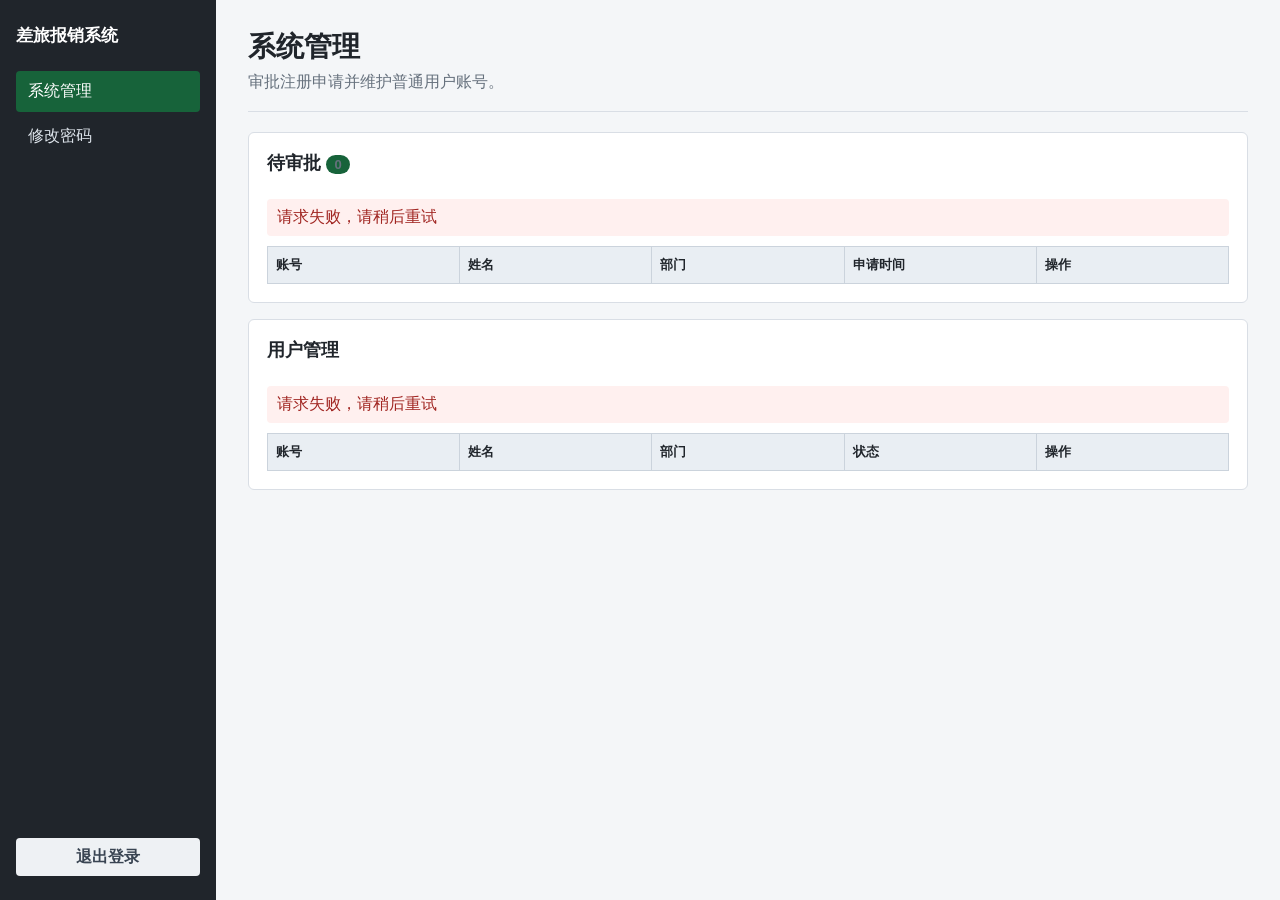
==== templates/admin.html @ 883e4252 "feat: add history recycle bin and admin pages" ====
<!doctype html>
<html lang="zh-CN">
<head>
  <meta charset="utf-8">
  <meta name="viewport" content="width=device-width, initial-scale=1">
  <title>系统管理</title>
  <link rel="stylesheet" href="/static/styles.css">
</head>
<body class="app-body" data-csrf="__CSRF_TOKEN__">
  <aside id="app-sidebar" class="app-sidebar" aria-label="主导航">
    <div class="brand">差旅报销系统</div>
    <nav><a href="/admin" aria-current="page">系统管理</a><a href="/change-password">修改密码</a></nav>
    <button id="logout" type="button" class="secondary">退出登录</button>
  </aside>
  <button id="sidebar-toggle" class="sidebar-toggle" type="button" aria-controls="app-sidebar" aria-expanded="false">菜单</button>
  <main class="page-shell admin-page">
    <header class="page-header"><h1>系统管理</h1><p>审批注册申请并维护普通用户账号。</p></header>
    <section class="form-section" aria-labelledby="pending-heading">
      <div class="section-heading"><h2 id="pending-heading">待审批 <span id="pending-badge" class="count-badge" aria-label="待审批数量">0</span></h2></div>
      <div id="pending-error" class="result error" role="alert" aria-live="assertive"></div>
      <div id="pending-empty" class="empty-state" hidden>暂无待审批申请</div>
      <div class="table-wrap"><table class="admin-table"><thead><tr><th>账号</th><th>姓名</th><th>部门</th><th>申请时间</th><th>操作</th></tr></thead><tbody id="pending-rows"></tbody></table></div>
    </section>
    <section class="form-section" aria-labelledby="users-heading">
      <div class="section-heading"><h2 id="users-heading">用户管理</h2></div>
      <div id="users-error" class="result error" role="alert" aria-live="assertive"></div>
      <div id="users-empty" class="empty-state" hidden>暂无普通用户</div>
      <div class="table-wrap"><table class="admin-table"><thead><tr><th>账号</th><th>姓名</th><th>部门</th><th>状态</th><th>操作</th></tr></thead><tbody id="users-rows"></tbody></table></div>
    </section>
    <dialog id="profile-dialog" aria-labelledby="profile-title"><form method="dialog" class="dialog-form" data-profile-form><h2 id="profile-title">编辑用户资料</h2><input type="hidden" name="user_id"><label for="profile-real-name">姓名<input id="profile-real-name" name="real_name" required></label><label for="profile-department">部门<input id="profile-department" name="department" required></label><p class="form-message" data-dialog-message aria-live="polite"></p><div class="dialog-actions"><button type="submit" value="cancel" class="secondary">取消</button><button type="submit" value="save">保存</button></div></form></dialog>
    <dialog id="temporary-password-dialog" aria-labelledby="temporary-password-title"><form method="dialog" class="dialog-form" data-password-form><h2 id="temporary-password-title">临时密码</h2><p>请将临时密码交给用户，并提醒其登录后立即修改。</p><output id="temporary-password" class="temporary-password" aria-live="polite"></output><div class="dialog-actions"><button type="button" class="secondary" data-copy-password>复制密码</button><button type="submit" value="close">关闭</button></div></form></dialog>
  </main>
  <script src="/static/common.js" defer></script><script src="/static/admin.js" defer></script>
</body>
</html>
---- static/styles.css ----
:root { color-scheme: light; font-family: -apple-system, BlinkMacSystemFont, "PingFang SC", "Microsoft YaHei", sans-serif; color: #20252b; background: #f4f6f8; }
* { box-sizing: border-box; }
body { margin: 0; min-width: 960px; }
.page-shell { max-width: 1440px; margin: 0 auto; padding: 28px 32px 48px; }
.page-header { border-bottom: 1px solid #d9dee5; margin-bottom: 20px; }
h1 { margin: 0 0 6px; font-size: 28px; letter-spacing: 0; }
.page-header p { margin: 0 0 18px; color: #66717d; }
.form-section { background: #fff; border: 1px solid #d9dee5; border-radius: 6px; padding: 18px; margin-bottom: 16px; }
h2 { font-size: 18px; margin: 0 0 14px; }
.basic-grid { display: grid; grid-template-columns: repeat(4, minmax(160px, 1fr)); gap: 14px 18px; }
label { display: flex; flex-direction: column; gap: 6px; font-size: 14px; font-weight: 600; }
label.wide { grid-column: span 2; }
input { width: 100%; min-height: 36px; border: 1px solid #bbc4ce; border-radius: 4px; background: #fff; padding: 7px 9px; font: inherit; font-weight: 400; color: inherit; }
input:focus, button:focus { outline: 3px solid rgba(31, 111, 235, .28); outline-offset: 1px; border-color: #1f6feb; }
input[type="number"] { text-align: right; font-variant-numeric: tabular-nums; }
.section-heading { display: flex; align-items: baseline; justify-content: space-between; }
.section-heading span { color: #66717d; font-size: 13px; }
.table-wrap { overflow-x: auto; }
.detail-table { width: 100%; min-width: 1080px; border-collapse: collapse; table-layout: fixed; }
.detail-table th, .detail-table td { border: 1px solid #cbd3dc; padding: 5px; }
.detail-table thead th { background: #e9eef3; font-size: 13px; white-space: nowrap; }
.detail-table tbody th { width: 42px; background: #f6f8fa; font-weight: 600; text-align: center; }
.detail-table input { min-height: 32px; padding: 5px 6px; border: 0; border-radius: 0; }
.file-label { display: inline-flex; margin-bottom: 6px; }
.upload-section input[type="file"] { max-width: 480px; padding: 5px; }
.preview-list { display: flex; flex-wrap: wrap; gap: 10px; margin-top: 12px; }
.preview-item { display: flex; align-items: center; gap: 7px; border: 1px solid #d9dee5; padding: 6px; border-radius: 4px; background: #f9fafb; font-size: 13px; }
.preview-item img { width: 58px; height: 44px; object-fit: contain; background: #eef1f4; }
button { border: 0; border-radius: 4px; min-height: 38px; padding: 8px 18px; font: inherit; font-weight: 600; cursor: pointer; background: #1769aa; color: #fff; }
button:hover { background: #12588f; }
button:disabled { opacity: .65; cursor: wait; }
button.secondary, .remove-file { background: #eef1f4; color: #394452; }
.remove-file { min-height: 28px; padding: 4px 8px; font-size: 12px; }
.actions { display: flex; justify-content: flex-end; gap: 10px; }
.result { min-height: 24px; margin: 10px 0; padding: 8px 10px; border-radius: 4px; }
.result:empty { display: none; }
.result.error { color: #a12622; background: #fff0ef; }
.result.success { color: #17633a; background: #eaf7ef; }
.result a { color: inherit; font-weight: 700; }
.history-table, .admin-table { width: 100%; border-collapse: collapse; table-layout: fixed; }
.history-table th, .history-table td, .admin-table th, .admin-table td { border: 1px solid #cbd3dc; padding: 9px 8px; text-align: left; vertical-align: middle; }
.history-table th, .admin-table th { background: #e9eef3; font-size: 13px; white-space: nowrap; }
.history-table td:first-child, .admin-table td:first-child { overflow-wrap: anywhere; }
.table-actions { display: flex; flex-wrap: wrap; align-items: center; gap: 6px; }
.table-actions a { color: #1769aa; font-weight: 600; white-space: nowrap; }
.table-actions button { min-height: 30px; padding: 5px 9px; font-size: 13px; }
.empty-state { padding: 28px 12px; text-align: center; color: #66717d; }
.count-badge { display: inline-flex; min-width: 24px; justify-content: center; padding: 2px 7px; border-radius: 10px; background: #17633a; color: #fff; font-size: 12px; vertical-align: middle; }
dialog { border: 1px solid #bbc4ce; border-radius: 6px; padding: 0; width: min(92vw, 440px); color: inherit; }
dialog::backdrop { background: rgba(32, 37, 43, .42); }
.dialog-form { display: grid; gap: 10px; padding: 22px; }
.dialog-form h2 { margin: 0 0 4px; }
.dialog-form p { margin: 0; color: #66717d; }
.dialog-value, .temporary-password { display: block; padding: 10px; background: #f4f6f8; border: 1px solid #d9dee5; overflow-wrap: anywhere; }
.dialog-actions { display: flex; justify-content: flex-end; gap: 8px; margin-top: 8px; }
.temporary-password { font-family: ui-monospace, SFMono-Regular, Menlo, monospace; color: #20252b; }
@media (max-width: 980px) { body { min-width: 0; } .page-shell { padding: 20px 14px 36px; } .basic-grid { grid-template-columns: repeat(2, minmax(140px, 1fr)); } label.wide { grid-column: span 2; } }
@media (max-width: 700px) { .history-table, .admin-table { min-width: 680px; } .history-page .form-section, .admin-page .form-section { overflow-x: auto; } }
@media print { body { min-width: 0; background: #fff; } .page-shell { max-width: none; padding: 0; } .page-header p, .upload-section, .actions, .result, .section-heading span { display: none !important; } .form-section { border: 0; padding: 0; margin: 0 0 12px; } input { border: 0; padding: 0; min-height: 0; } .detail-table { min-width: 0; } }

.auth-body { min-width: 0; min-height: 100vh; display: grid; place-items: center; padding: 24px; background: #eef1f4; }
.auth-shell { width: min(100%, 460px); }
.auth-panel { background: #fff; border: 1px solid #d9dee5; border-radius: 6px; padding: 30px; box-shadow: 0 8px 24px rgba(32, 37, 43, .08); }
.auth-header { border-bottom: 1px solid #e1e5ea; margin-bottom: 22px; padding-bottom: 16px; }
.auth-header h1 { margin: 0 0 8px; font-size: 26px; }
.auth-header p { margin: 0; color: #66717d; }
.auth-header .eyebrow { color: #17633a; font-size: 13px; font-weight: 700; margin-bottom: 8px; }
.auth-form { display: grid; gap: 8px; }
.auth-form label { margin-top: 8px; }
.auth-form input { min-height: 40px; }
.auth-form button { margin-top: 10px; background: #17633a; min-height: 40px; }
.auth-form button:hover { background: #12512f; }
.form-message { min-height: 22px; margin: 8px 0 0; font-size: 14px; }
.form-message.error { color: #a12622; }
.form-message.success { color: #17633a; }
.auth-link { margin: 18px 0 0; text-align: center; font-size: 14px; }
.auth-link a { color: #1769aa; }
.app-body { min-width: 0; padding-left: 216px; }
.app-sidebar { position: fixed; inset: 0 auto 0 0; width: 216px; background: #20252b; color: #fff; padding: 24px 16px; display: flex; flex-direction: column; gap: 24px; z-index: 10; }
.brand { font-weight: 700; font-size: 17px; }
.app-sidebar nav { display: grid; gap: 4px; }
.app-sidebar nav a { color: #dce3ea; text-decoration: none; padding: 10px 12px; border-radius: 4px; }
.app-sidebar nav a:hover, .app-sidebar nav a[aria-current="page"] { background: #17633a; color: #fff; }
.app-sidebar button { margin-top: auto; }
.sidebar-toggle { display: none; }
@media (max-width: 520px) { .auth-body { padding: 14px; } .auth-panel { padding: 22px 18px; } }
@media (max-width: 900px) { .app-body { padding-left: 0; } .app-sidebar { transform: translateX(-100%); transition: transform .18s ease; } .app-sidebar.open { transform: translateX(0); } .sidebar-toggle { display: block; position: fixed; top: 12px; left: 12px; z-index: 20; min-height: 36px; padding: 6px 12px; } .app-body .page-shell { padding-top: 64px; } }
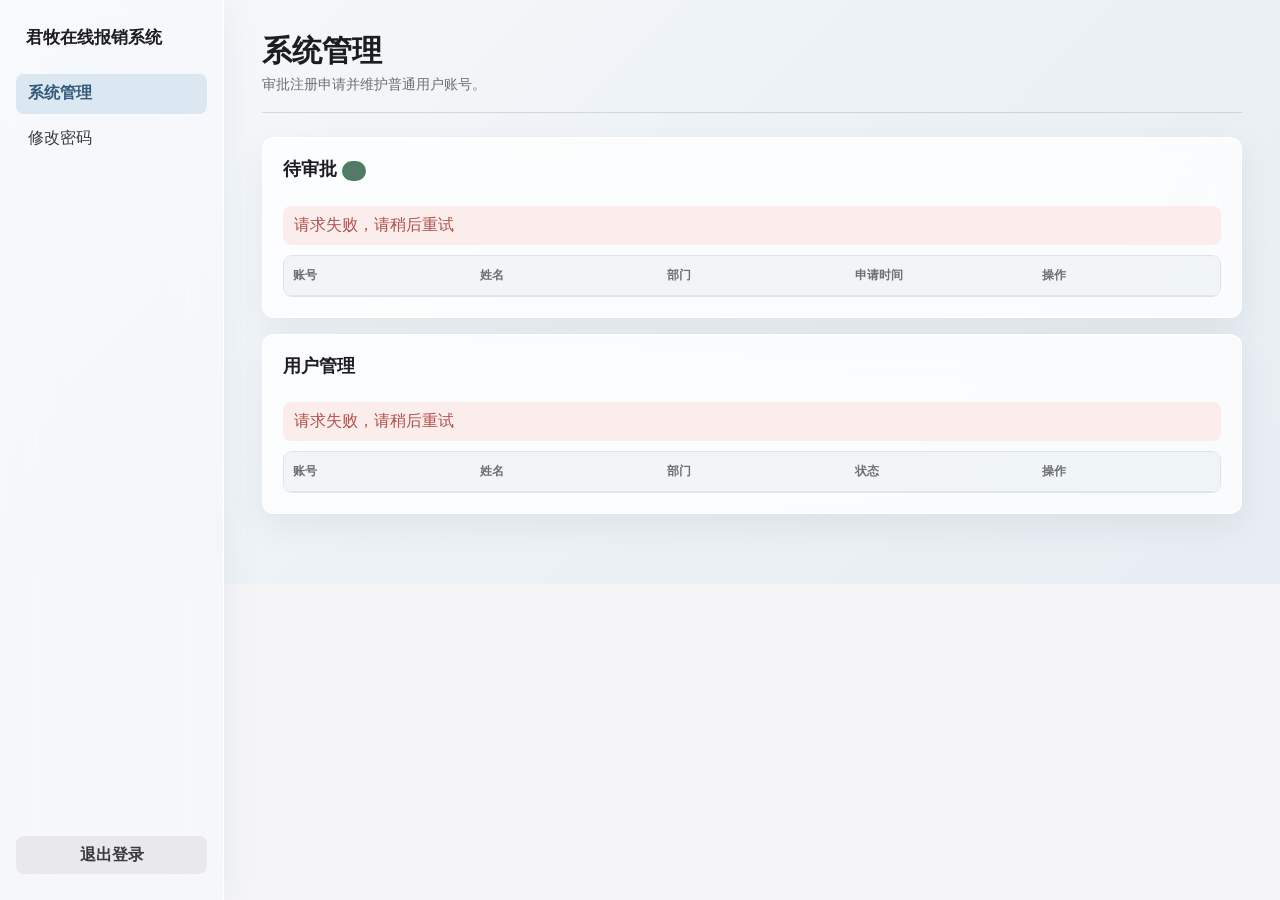
==== commit 9df89165: "copy: rename sidebar brand to Junmu online reimbursement" ====
--- a/templates/admin.html
+++ b/templates/admin.html
@@ -8,7 +8,7 @@
 </head>
 <body class="app-body" data-csrf="__CSRF_TOKEN__">
   <aside id="app-sidebar" class="app-sidebar" aria-label="主导航">
-    <div class="brand">差旅报销系统</div>
+    <div class="brand">君牧在线报销系统</div>
     <nav><a href="/admin" aria-current="page">系统管理</a><a href="/change-password">修改密码</a></nav>
     <button id="logout" type="button" class="secondary">退出登录</button>
   </aside>
--- a/static/styles.css
+++ b/static/styles.css
@@ -1,87 +1,27 @@
-:root { color-scheme: light; font-family: -apple-system, BlinkMacSystemFont, "PingFang SC", "Microsoft YaHei", sans-serif; color: #20252b; background: #f4f6f8; }
-* { box-sizing: border-box; }
-body { margin: 0; min-width: 960px; }
-.page-shell { max-width: 1440px; margin: 0 auto; padding: 28px 32px 48px; }
-.page-header { border-bottom: 1px solid #d9dee5; margin-bottom: 20px; }
-h1 { margin: 0 0 6px; font-size: 28px; letter-spacing: 0; }
-.page-header p { margin: 0 0 18px; color: #66717d; }
-.form-section { background: #fff; border: 1px solid #d9dee5; border-radius: 6px; padding: 18px; margin-bottom: 16px; }
-h2 { font-size: 18px; margin: 0 0 14px; }
-.basic-grid { display: grid; grid-template-columns: repeat(4, minmax(160px, 1fr)); gap: 14px 18px; }
-label { display: flex; flex-direction: column; gap: 6px; font-size: 14px; font-weight: 600; }
-label.wide { grid-column: span 2; }
-input { width: 100%; min-height: 36px; border: 1px solid #bbc4ce; border-radius: 4px; background: #fff; padding: 7px 9px; font: inherit; font-weight: 400; color: inherit; }
-input:focus, button:focus { outline: 3px solid rgba(31, 111, 235, .28); outline-offset: 1px; border-color: #1f6feb; }
+:root{color-scheme:light;font-family:-apple-system,BlinkMacSystemFont,"SF Pro Text","PingFang SC","Microsoft YaHei",sans-serif;color:#1d1d1f;background:#f5f5f7;--canvas:#f5f5f7;--surface:#fff;--muted:#6e6e73;--line:#d2d2d7;--blue:#527a9f;--blue-hover:#456b8d;--blue-soft:#e8eef3;--green:#4f7d63;--danger:#b2504c;--ease:cubic-bezier(.23,1,.32,1)}
 input[type="number"] { text-align: right; font-variant-numeric: tabular-nums; }
-.section-heading { display: flex; align-items: baseline; justify-content: space-between; }
-.section-heading span { color: #66717d; font-size: 13px; }
-.table-wrap { overflow-x: auto; }
-.detail-table { width: 100%; min-width: 1080px; border-collapse: collapse; table-layout: fixed; }
-.detail-table th, .detail-table td { border: 1px solid #cbd3dc; padding: 5px; }
-.detail-table thead th { background: #e9eef3; font-size: 13px; white-space: nowrap; }
-.detail-table tbody th { width: 42px; background: #f6f8fa; font-weight: 600; text-align: center; }
-.detail-table input { min-height: 32px; padding: 5px 6px; border: 0; border-radius: 0; }
-.file-label { display: inline-flex; margin-bottom: 6px; }
-.upload-section input[type="file"] { max-width: 480px; padding: 5px; }
-.preview-list { display: flex; flex-wrap: wrap; gap: 10px; margin-top: 12px; }
-.preview-item { display: flex; align-items: center; gap: 7px; border: 1px solid #d9dee5; padding: 6px; border-radius: 4px; background: #f9fafb; font-size: 13px; }
-.preview-item img { width: 58px; height: 44px; object-fit: contain; background: #eef1f4; }
-button { border: 0; border-radius: 4px; min-height: 38px; padding: 8px 18px; font: inherit; font-weight: 600; cursor: pointer; background: #1769aa; color: #fff; }
-button:hover { background: #12588f; }
-button:disabled { opacity: .65; cursor: wait; }
-button.secondary, .remove-file { background: #eef1f4; color: #394452; }
-.remove-file { min-height: 28px; padding: 4px 8px; font-size: 12px; }
-.actions { display: flex; justify-content: flex-end; gap: 10px; }
-.result { min-height: 24px; margin: 10px 0; padding: 8px 10px; border-radius: 4px; }
-.result:empty { display: none; }
-.result.error { color: #a12622; background: #fff0ef; }
-.result.success { color: #17633a; background: #eaf7ef; }
-.result a { color: inherit; font-weight: 700; }
-.history-table, .admin-table { width: 100%; border-collapse: collapse; table-layout: fixed; }
-.history-table th, .history-table td, .admin-table th, .admin-table td { border: 1px solid #cbd3dc; padding: 9px 8px; text-align: left; vertical-align: middle; }
-.history-table th, .admin-table th { background: #e9eef3; font-size: 13px; white-space: nowrap; }
-.history-table td:first-child, .admin-table td:first-child { overflow-wrap: anywhere; }
-.table-actions { display: flex; flex-wrap: wrap; align-items: center; gap: 6px; }
-.table-actions a { color: #1769aa; font-weight: 600; white-space: nowrap; }
-.table-actions button { min-height: 30px; padding: 5px 9px; font-size: 13px; }
-.empty-state { padding: 28px 12px; text-align: center; color: #66717d; }
-.count-badge { display: inline-flex; min-width: 24px; justify-content: center; padding: 2px 7px; border-radius: 10px; background: #17633a; color: #fff; font-size: 12px; vertical-align: middle; }
-dialog { border: 1px solid #bbc4ce; border-radius: 6px; padding: 0; width: min(92vw, 440px); color: inherit; }
-dialog::backdrop { background: rgba(32, 37, 43, .42); }
-.dialog-form { display: grid; gap: 10px; padding: 22px; }
-.dialog-form h2 { margin: 0 0 4px; }
-.dialog-form p { margin: 0; color: #66717d; }
-.dialog-value, .temporary-password { display: block; padding: 10px; background: #f4f6f8; border: 1px solid #d9dee5; overflow-wrap: anywhere; }
-.dialog-actions { display: flex; justify-content: flex-end; gap: 8px; margin-top: 8px; }
-.temporary-password { font-family: ui-monospace, SFMono-Regular, Menlo, monospace; color: #20252b; }
-@media (max-width: 980px) { body { min-width: 0; } .page-shell { padding: 20px 14px 36px; } .basic-grid { grid-template-columns: repeat(2, minmax(140px, 1fr)); } label.wide { grid-column: span 2; } }
-@media (max-width: 700px) { .history-table, .admin-table { min-width: 680px; } .history-page .form-section, .admin-page .form-section { overflow-x: auto; } }
-@media print { body { min-width: 0; background: #fff; } .page-shell { max-width: none; padding: 0; } .page-header p, .upload-section, .actions, .result, .section-heading span { display: none !important; } .form-section { border: 0; padding: 0; margin: 0 0 12px; } input { border: 0; padding: 0; min-height: 0; } .detail-table { min-width: 0; } }
-
-.auth-body { min-width: 0; min-height: 100vh; display: grid; place-items: center; padding: 24px; background: #eef1f4; }
-.auth-shell { width: min(100%, 460px); }
-.auth-panel { background: #fff; border: 1px solid #d9dee5; border-radius: 6px; padding: 30px; box-shadow: 0 8px 24px rgba(32, 37, 43, .08); }
-.auth-header { border-bottom: 1px solid #e1e5ea; margin-bottom: 22px; padding-bottom: 16px; }
-.auth-header h1 { margin: 0 0 8px; font-size: 26px; }
-.auth-header p { margin: 0; color: #66717d; }
-.auth-header .eyebrow { color: #17633a; font-size: 13px; font-weight: 700; margin-bottom: 8px; }
-.auth-form { display: grid; gap: 8px; }
-.auth-form label { margin-top: 8px; }
-.auth-form input { min-height: 40px; }
-.auth-form button { margin-top: 10px; background: #17633a; min-height: 40px; }
-.auth-form button:hover { background: #12512f; }
-.form-message { min-height: 22px; margin: 8px 0 0; font-size: 14px; }
-.form-message.error { color: #a12622; }
-.form-message.success { color: #17633a; }
-.auth-link { margin: 18px 0 0; text-align: center; font-size: 14px; }
-.auth-link a { color: #1769aa; }
-.app-body { min-width: 0; padding-left: 216px; }
-.app-sidebar { position: fixed; inset: 0 auto 0 0; width: 216px; background: #20252b; color: #fff; padding: 24px 16px; display: flex; flex-direction: column; gap: 24px; z-index: 10; }
-.brand { font-weight: 700; font-size: 17px; }
-.app-sidebar nav { display: grid; gap: 4px; }
-.app-sidebar nav a { color: #dce3ea; text-decoration: none; padding: 10px 12px; border-radius: 4px; }
-.app-sidebar nav a:hover, .app-sidebar nav a[aria-current="page"] { background: #17633a; color: #fff; }
-.app-sidebar button { margin-top: auto; }
-.sidebar-toggle { display: none; }
-@media (max-width: 520px) { .auth-body { padding: 14px; } .auth-panel { padding: 22px 18px; } }
-@media (max-width: 900px) { .app-body { padding-left: 0; } .app-sidebar { transform: translateX(-100%); transition: transform .18s ease; } .app-sidebar.open { transform: translateX(0); } .sidebar-toggle { display: block; position: fixed; top: 12px; left: 12px; z-index: 20; min-height: 36px; padding: 6px 12px; } .app-body .page-shell { padding-top: 64px; } }
+/* Aurora Glass visual layer: presentation-only overrides; layout and selectors stay unchanged. */
+html body{background:#edf2f6!important;background-image:linear-gradient(135deg,#f8fafc 0%,#edf2f6 48%,#e7edf2 100%)!important}
+.page-shell .form-section{background:rgba(255,255,255,.76);border-color:rgba(255,255,255,.92);box-shadow:0 12px 32px rgba(75,96,116,.09),0 1px 0 rgba(255,255,255,.88) inset;backdrop-filter:blur(18px) saturate(118%);transition:transform 180ms var(--ease),box-shadow 180ms ease-out,border-color 180ms ease-out}
+.page-shell .form-section:hover{transform:translateY(-1px);border-color:rgba(176,195,211,.72);box-shadow:0 16px 38px rgba(75,96,116,.13),0 1px 0 rgba(255,255,255,.92) inset}
+.page-shell .table-wrap{border-color:rgba(160,177,191,.34);background:rgba(255,255,255,.3);box-shadow:0 2px 10px rgba(75,96,116,.04) inset}
+.page-shell .detail-table thead th,.page-shell .history-table th,.page-shell .admin-table th{background:rgba(237,242,246,.78)}
+.page-shell .detail-table tbody tr,.page-shell .history-table tbody tr,.page-shell .admin-table tbody tr{transition:background-color 150ms ease-out}
+.page-shell .detail-table tbody tr:hover,.page-shell .history-table tbody tr:hover,.page-shell .admin-table tbody tr:hover{background:rgba(232,239,245,.42)}
+.page-shell input{background:rgba(255,255,255,.82)}
+.page-shell input:hover{border-color:#b5c4d0}
+.page-shell input[readonly]{background:rgba(238,243,247,.76)}
+.page-shell button{box-shadow:0 4px 10px rgba(72,101,126,.16)}
+.page-shell button:hover{box-shadow:0 7px 16px rgba(72,101,126,.22)}
+.page-shell button.secondary,.page-shell .remove-file{box-shadow:none}
+body .app-sidebar{background:rgba(247,249,251,.72);border-right-color:rgba(255,255,255,.88);box-shadow:8px 0 28px rgba(73,94,113,.06);backdrop-filter:blur(24px) saturate(125%)}
+body .app-sidebar nav a:hover{transform:translateX(2px);background:rgba(220,230,238,.68)}
+body .app-sidebar nav a[aria-current=page]{background:rgba(208,224,237,.72);color:#355a7c;box-shadow:0 1px 0 rgba(255,255,255,.72) inset}
+html body.auth-body{background:#edf2f6!important;background-image:linear-gradient(135deg,#f8fafc 0%,#edf2f6 48%,#e7edf2 100%)!important}
+body .auth-panel{background:rgba(255,255,255,.74);border-color:rgba(255,255,255,.9);box-shadow:0 18px 48px rgba(75,96,116,.13),0 1px 0 rgba(255,255,255,.9) inset;backdrop-filter:blur(22px) saturate(120%)}
+body .auth-form input{background:rgba(255,255,255,.84)}
+body .preview-item{background:rgba(255,255,255,.66);border-color:rgba(160,177,191,.36);box-shadow:0 4px 12px rgba(75,96,116,.06)}
+body .dropzone{background:rgba(245,249,252,.56);border-color:rgba(160,177,191,.5);transition:background-color 150ms ease-out,border-color 150ms ease-out,transform 150ms ease-out}
+body .dropzone:hover{background:rgba(232,241,248,.72);border-color:rgba(112,145,169,.62);transform:translateY(-1px)}
+@media(prefers-reduced-transparency:reduce){html body,html body.auth-body{background:#f5f5f7!important;background-image:none!important}.page-shell .form-section,body .auth-panel,body .app-sidebar{background:#fff;backdrop-filter:none}.dropzone{background:#f5f5f7}}
+*{box-sizing:border-box}body{margin:0;min-width:960px;background:var(--canvas)}.page-shell{max-width:1440px;margin:0 auto;padding:34px 38px 54px}.page-header{border-bottom:1px solid rgba(60,60,67,.16);margin-bottom:24px;padding-bottom:18px}h1{margin:0 0 7px;font-size:30px;line-height:1.15;font-weight:700}.page-header p{margin:0;color:var(--muted);font-size:14px}.form-section{background:var(--surface);border:1px solid rgba(60,60,67,.14);border-radius:12px;padding:20px;margin-bottom:16px;box-shadow:0 8px 24px rgba(0,0,0,.06)}h2{font-size:18px;line-height:1.25;margin:0 0 15px}.basic-grid{display:grid;grid-template-columns:repeat(4,minmax(160px,1fr));gap:15px 18px}label{display:flex;flex-direction:column;gap:7px;font-size:13px;font-weight:600;color:#3a3a3c}label.wide{grid-column:span 2}input{width:100%;min-height:38px;border:1px solid var(--line);border-radius:8px;background:#fff;padding:8px 10px;font:inherit;color:inherit;transition:border-color 160ms ease,box-shadow 160ms ease}input:focus{outline:0;border-color:var(--blue);box-shadow:0 0 0 3px rgba(82,122,159,.18)}input[readonly]{background:#f5f5f7;color:var(--muted)}input[type=number]{text-align:right;font-variant-numeric:tabular-nums}.section-heading{display:flex;align-items:baseline;justify-content:space-between}.section-heading span{color:var(--muted);font-size:13px}.table-wrap{overflow-x:auto;border:1px solid rgba(60,60,67,.14);border-radius:9px}.detail-table{width:100%;min-width:1080px;border-collapse:collapse;table-layout:fixed}.detail-table th,.detail-table td{border-bottom:1px solid #e5e5ea;border-right:1px solid #e5e5ea;padding:5px}.detail-table thead th{background:#f5f5f7;color:var(--muted);font-size:12px;white-space:nowrap}.detail-table tbody th{width:42px;background:#fafafa;color:var(--muted);text-align:center}.detail-table input{min-height:32px;padding:5px 6px;border:0;border-radius:6px;background:transparent}.file-label{display:inline-flex;margin-bottom:7px}.preview-list{display:flex;flex-wrap:wrap;gap:10px;margin-top:12px}.preview-item{display:flex;align-items:center;gap:7px;border:1px solid var(--line);padding:7px;border-radius:8px;background:#fafafa;font-size:13px}.preview-item img{width:58px;height:44px;object-fit:contain;background:#f0f0f2;border-radius:5px}button{border:0;border-radius:8px;min-height:38px;padding:8px 18px;font:inherit;font-weight:600;cursor:pointer;background:var(--blue);color:#fff;transition:background-color 160ms ease,transform 120ms ease}button:hover{background:var(--blue-hover)}button:active{transform:scale(.97)}button:focus-visible{outline:3px solid rgba(82,122,159,.26);outline-offset:2px}button:disabled{opacity:.6;cursor:wait}button.secondary,.remove-file{background:#e9e9ed;color:#3a3a3c}.remove-file{min-height:28px;padding:4px 8px;font-size:12px}.actions{display:flex;justify-content:flex-end;gap:10px}.result{min-height:24px;margin:10px 0;padding:9px 11px;border-radius:8px}.result:empty{display:none}.result.error{color:var(--danger);background:#fbedeb}.result.success{color:var(--green);background:#eaf3ed}.history-table,.admin-table{width:100%;border-collapse:collapse;table-layout:fixed}.history-table th,.history-table td,.admin-table th,.admin-table td{border-bottom:1px solid #e5e5ea;padding:11px 9px;text-align:left;vertical-align:middle}.history-table th,.admin-table th{background:#f5f5f7;color:var(--muted);font-size:12px;white-space:nowrap}.table-actions{display:flex;flex-wrap:wrap;align-items:center;gap:6px}.table-actions a,.auth-link a{color:var(--blue);font-weight:600}.table-actions button{min-height:30px;padding:5px 9px;font-size:13px}.empty-state{padding:32px 12px;text-align:center;color:var(--muted)}.count-badge{display:inline-flex;min-width:24px;justify-content:center;padding:2px 7px;border-radius:10px;background:var(--green);color:#fff;font-size:12px}dialog{border:1px solid var(--line);border-radius:14px;padding:0;width:min(92vw,440px);color:inherit;box-shadow:0 18px 60px rgba(0,0,0,.18)}dialog::backdrop{background:rgba(29,29,31,.32);backdrop-filter:blur(3px)}.dialog-form{display:grid;gap:10px;padding:24px}.dialog-value,.temporary-password{display:block;padding:10px;background:#f5f5f7;border:1px solid var(--line);border-radius:8px;overflow-wrap:anywhere}.dialog-actions{display:flex;justify-content:flex-end;gap:8px;margin-top:8px}.auth-body{min-width:0;min-height:100vh;display:grid;place-items:center;padding:24px;background:var(--canvas)}.auth-shell{width:min(100%,460px)}.auth-panel{background:rgba(255,255,255,.9);border:1px solid rgba(60,60,67,.14);border-radius:16px;padding:32px;box-shadow:0 16px 48px rgba(0,0,0,.08)}.auth-header{border-bottom:1px solid #e5e5ea;margin-bottom:22px;padding-bottom:16px}.auth-header h1{font-size:27px}.auth-header p{margin:0;color:var(--muted)}.auth-header .eyebrow{color:var(--blue);font-size:13px;font-weight:700;margin-bottom:8px}.auth-form{display:grid;gap:8px}.auth-form label{margin-top:8px}.auth-form input,.auth-form button{min-height:42px}.auth-form button{margin-top:10px}.form-message{min-height:22px;margin:8px 0 0;font-size:14px}.form-message.error{color:var(--danger)}.form-message.success{color:var(--green)}.auth-link{margin:18px 0 0;text-align:center;font-size:14px}.app-body{min-width:0;padding-left:224px}.app-sidebar{position:fixed;inset:0 auto 0 0;width:224px;background:rgba(242,242,247,.86);color:#1d1d1f;padding:26px 16px;display:flex;flex-direction:column;gap:24px;z-index:10;border-right:1px solid rgba(60,60,67,.12);backdrop-filter:blur(18px) saturate(120%)}.brand{font-weight:700;font-size:17px;margin:0 10px}.app-sidebar nav{display:grid;gap:4px}.app-sidebar nav a{color:#3a3a3c;text-decoration:none;padding:10px 12px;border-radius:8px}.app-sidebar nav a:hover{background:#e5e5ea}.app-sidebar nav a[aria-current=page]{background:var(--blue-soft);color:#35536e;font-weight:600}.app-sidebar button{margin-top:auto}.sidebar-toggle{display:none}@media(max-width:980px){body{min-width:0}.page-shell{padding:24px 18px 42px}.basic-grid{grid-template-columns:repeat(2,minmax(140px,1fr))}label.wide{grid-column:span 2}}@media(max-width:700px){.history-table,.admin-table{min-width:680px}.history-page .form-section,.admin-page .form-section{overflow-x:auto}}@media(max-width:900px){.app-body{padding-left:0}.app-sidebar{transform:translateX(-100%);transition:transform .2s var(--ease)}.app-sidebar.open{transform:translateX(0)}.sidebar-toggle{display:block;position:fixed;top:12px;left:12px;z-index:20;min-height:36px;padding:6px 12px}.app-body .page-shell{padding-top:64px}}@media(max-width:520px){.auth-body{padding:14px}.auth-panel{padding:24px 18px}}@media(prefers-reduced-motion:reduce){*,*::before,*::after{animation-duration:.01ms!important;animation-iteration-count:1!important;transition-duration:.01ms!important;scroll-behavior:auto!important}}@media(prefers-reduced-transparency:reduce){.app-sidebar,.auth-panel{background:#fff;backdrop-filter:none}dialog::backdrop{backdrop-filter:none}}@media print{body{min-width:0;background:#fff}.page-shell{max-width:none;padding:0}.page-header p,.upload-section,.actions,.result,.section-heading span{display:none!important}.form-section{border:0;box-shadow:none;padding:0;margin:0 0 12px}input{border:0;padding:0;min-height:0}.detail-table{min-width:0}}
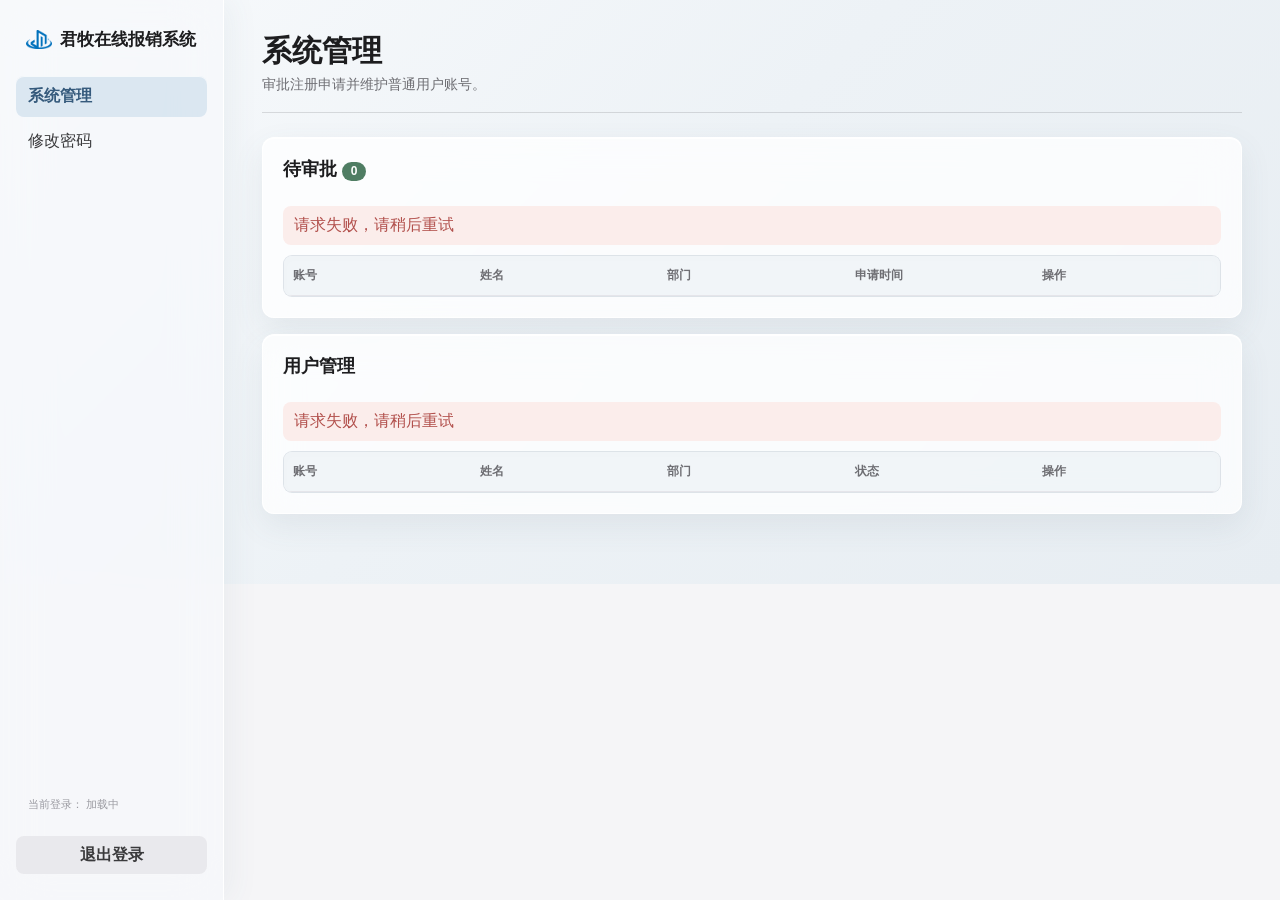
==== commit 8f4b2f8e: "chore: release v1.0.1" ====
--- a/templates/admin.html
+++ b/templates/admin.html
@@ -4,12 +4,13 @@
   <meta charset="utf-8">
   <meta name="viewport" content="width=device-width, initial-scale=1">
   <title>系统管理</title>
-  <link rel="stylesheet" href="/static/styles.css">
+  <link rel="stylesheet" href="/static/styles.css?v=20260909-account">
 </head>
 <body class="app-body" data-csrf="__CSRF_TOKEN__">
   <aside id="app-sidebar" class="app-sidebar" aria-label="主导航">
-    <div class="brand">君牧在线报销系统</div>
+    <div class="brand"><img class="brand-logo" src="/static/logo.png" alt="" aria-hidden="true"><span>君牧在线报销系统</span></div>
     <nav><a href="/admin" aria-current="page">系统管理</a><a href="/change-password">修改密码</a></nav>
+    <div class="sidebar-account" aria-live="polite"><span>当前登录：</span><strong id="current-user">加载中</strong></div>
     <button id="logout" type="button" class="secondary">退出登录</button>
   </aside>
   <button id="sidebar-toggle" class="sidebar-toggle" type="button" aria-controls="app-sidebar" aria-expanded="false">菜单</button>
@@ -30,6 +31,6 @@
     <dialog id="profile-dialog" aria-labelledby="profile-title"><form method="dialog" class="dialog-form" data-profile-form><h2 id="profile-title">编辑用户资料</h2><input type="hidden" name="user_id"><label for="profile-real-name">姓名<input id="profile-real-name" name="real_name" required></label><label for="profile-department">部门<input id="profile-department" name="department" required></label><p class="form-message" data-dialog-message aria-live="polite"></p><div class="dialog-actions"><button type="submit" value="cancel" class="secondary">取消</button><button type="submit" value="save">保存</button></div></form></dialog>
     <dialog id="temporary-password-dialog" aria-labelledby="temporary-password-title"><form method="dialog" class="dialog-form" data-password-form><h2 id="temporary-password-title">临时密码</h2><p>请将临时密码交给用户，并提醒其登录后立即修改。</p><output id="temporary-password" class="temporary-password" aria-live="polite"></output><div class="dialog-actions"><button type="button" class="secondary" data-copy-password>复制密码</button><button type="submit" value="close">关闭</button></div></form></dialog>
   </main>
-  <script src="/static/common.js" defer></script><script src="/static/admin.js" defer></script>
+  <script src="/static/common.js?v=20260909-account" defer></script><script src="/static/admin.js" defer></script>
 </body>
 </html>
--- a/static/styles.css
+++ b/static/styles.css
@@ -1,5 +1,24 @@
 :root{color-scheme:light;font-family:-apple-system,BlinkMacSystemFont,"SF Pro Text","PingFang SC","Microsoft YaHei",sans-serif;color:#1d1d1f;background:#f5f5f7;--canvas:#f5f5f7;--surface:#fff;--muted:#6e6e73;--line:#d2d2d7;--blue:#527a9f;--blue-hover:#456b8d;--blue-soft:#e8eef3;--green:#4f7d63;--danger:#b2504c;--ease:cubic-bezier(.23,1,.32,1)}
 input[type="number"] { text-align: right; font-variant-numeric: tabular-nums; }
+/* Shared Lucide-style line icons for navigation and section headings. */
+.ui-icon{display:inline-block;width:1.15em;height:1.15em;flex:0 0 auto;fill:none;stroke:currentColor;stroke-width:2;stroke-linecap:round;stroke-linejoin:round;vertical-align:-.18em}
+.ui-icon-title{width:1.05em;height:1.05em;margin-right:9px;vertical-align:-.1em;color:var(--blue)}
+h2 .ui-icon{margin-right:8px;color:var(--blue);vertical-align:-.12em}
+.app-sidebar nav a{display:flex;align-items:center;gap:9px}
+.app-sidebar nav a .ui-icon{width:17px;height:17px;color:#71869a;transition:color 150ms ease-out,transform 150ms ease-out}
+.app-sidebar nav a:hover .ui-icon,.app-sidebar nav a[aria-current="page"] .ui-icon{color:currentColor;transform:scale(1.04)}
+.brand{display:flex;align-items:center;gap:8px}
+.brand-logo{width:26px;height:26px;flex:0 0 auto;object-fit:contain}
+.sidebar-account{display:flex;align-items:baseline;gap:3px;min-width:0;margin-top:auto;padding:10px 12px 0;color:#9a9aa1;font-size:11px;line-height:1.35;font-weight:500;white-space:nowrap;overflow:hidden;text-overflow:ellipsis}.sidebar-account strong{min-width:0;overflow:hidden;text-overflow:ellipsis;color:inherit;font-size:inherit;font-weight:inherit}.app-sidebar>.sidebar-account + button{margin-top:0}
+.detail-table tbody td,.detail-table tbody th{text-align:center;vertical-align:middle}
+.detail-table tbody td input{text-align:center}
+.detail-table tbody td input[type=date]{color:transparent}
+.detail-table tbody td input[type=date]::-webkit-datetime-edit{color:transparent}
+.detail-table tbody td input[type=date].has-value{color:inherit}
+.detail-table tbody td input[type=date].has-value::-webkit-datetime-edit{color:inherit}
+.detail-table input[type=number]{appearance:textfield;-moz-appearance:textfield}
+.detail-table input[type=number]::-webkit-inner-spin-button,.detail-table input[type=number]::-webkit-outer-spin-button{-webkit-appearance:none;appearance:none;margin:0}
+@media(prefers-reduced-motion:reduce){.app-sidebar nav a .ui-icon{transition:none}}
 /* Aurora Glass visual layer: presentation-only overrides; layout and selectors stay unchanged. */
 html body{background:#edf2f6!important;background-image:linear-gradient(135deg,#f8fafc 0%,#edf2f6 48%,#e7edf2 100%)!important}
 .page-shell .form-section{background:rgba(255,255,255,.76);border-color:rgba(255,255,255,.92);box-shadow:0 12px 32px rgba(75,96,116,.09),0 1px 0 rgba(255,255,255,.88) inset;backdrop-filter:blur(18px) saturate(118%);transition:transform 180ms var(--ease),box-shadow 180ms ease-out,border-color 180ms ease-out}
@@ -24,4 +43,30 @@
 body .dropzone{background:rgba(245,249,252,.56);border-color:rgba(160,177,191,.5);transition:background-color 150ms ease-out,border-color 150ms ease-out,transform 150ms ease-out}
 body .dropzone:hover{background:rgba(232,241,248,.72);border-color:rgba(112,145,169,.62);transform:translateY(-1px)}
 @media(prefers-reduced-transparency:reduce){html body,html body.auth-body{background:#f5f5f7!important;background-image:none!important}.page-shell .form-section,body .auth-panel,body .app-sidebar{background:#fff;backdrop-filter:none}.dropzone{background:#f5f5f7}}
-*{box-sizing:border-box}body{margin:0;min-width:960px;background:var(--canvas)}.page-shell{max-width:1440px;margin:0 auto;padding:34px 38px 54px}.page-header{border-bottom:1px solid rgba(60,60,67,.16);margin-bottom:24px;padding-bottom:18px}h1{margin:0 0 7px;font-size:30px;line-height:1.15;font-weight:700}.page-header p{margin:0;color:var(--muted);font-size:14px}.form-section{background:var(--surface);border:1px solid rgba(60,60,67,.14);border-radius:12px;padding:20px;margin-bottom:16px;box-shadow:0 8px 24px rgba(0,0,0,.06)}h2{font-size:18px;line-height:1.25;margin:0 0 15px}.basic-grid{display:grid;grid-template-columns:repeat(4,minmax(160px,1fr));gap:15px 18px}label{display:flex;flex-direction:column;gap:7px;font-size:13px;font-weight:600;color:#3a3a3c}label.wide{grid-column:span 2}input{width:100%;min-height:38px;border:1px solid var(--line);border-radius:8px;background:#fff;padding:8px 10px;font:inherit;color:inherit;transition:border-color 160ms ease,box-shadow 160ms ease}input:focus{outline:0;border-color:var(--blue);box-shadow:0 0 0 3px rgba(82,122,159,.18)}input[readonly]{background:#f5f5f7;color:var(--muted)}input[type=number]{text-align:right;font-variant-numeric:tabular-nums}.section-heading{display:flex;align-items:baseline;justify-content:space-between}.section-heading span{color:var(--muted);font-size:13px}.table-wrap{overflow-x:auto;border:1px solid rgba(60,60,67,.14);border-radius:9px}.detail-table{width:100%;min-width:1080px;border-collapse:collapse;table-layout:fixed}.detail-table th,.detail-table td{border-bottom:1px solid #e5e5ea;border-right:1px solid #e5e5ea;padding:5px}.detail-table thead th{background:#f5f5f7;color:var(--muted);font-size:12px;white-space:nowrap}.detail-table tbody th{width:42px;background:#fafafa;color:var(--muted);text-align:center}.detail-table input{min-height:32px;padding:5px 6px;border:0;border-radius:6px;background:transparent}.file-label{display:inline-flex;margin-bottom:7px}.preview-list{display:flex;flex-wrap:wrap;gap:10px;margin-top:12px}.preview-item{display:flex;align-items:center;gap:7px;border:1px solid var(--line);padding:7px;border-radius:8px;background:#fafafa;font-size:13px}.preview-item img{width:58px;height:44px;object-fit:contain;background:#f0f0f2;border-radius:5px}button{border:0;border-radius:8px;min-height:38px;padding:8px 18px;font:inherit;font-weight:600;cursor:pointer;background:var(--blue);color:#fff;transition:background-color 160ms ease,transform 120ms ease}button:hover{background:var(--blue-hover)}button:active{transform:scale(.97)}button:focus-visible{outline:3px solid rgba(82,122,159,.26);outline-offset:2px}button:disabled{opacity:.6;cursor:wait}button.secondary,.remove-file{background:#e9e9ed;color:#3a3a3c}.remove-file{min-height:28px;padding:4px 8px;font-size:12px}.actions{display:flex;justify-content:flex-end;gap:10px}.result{min-height:24px;margin:10px 0;padding:9px 11px;border-radius:8px}.result:empty{display:none}.result.error{color:var(--danger);background:#fbedeb}.result.success{color:var(--green);background:#eaf3ed}.history-table,.admin-table{width:100%;border-collapse:collapse;table-layout:fixed}.history-table th,.history-table td,.admin-table th,.admin-table td{border-bottom:1px solid #e5e5ea;padding:11px 9px;text-align:left;vertical-align:middle}.history-table th,.admin-table th{background:#f5f5f7;color:var(--muted);font-size:12px;white-space:nowrap}.table-actions{display:flex;flex-wrap:wrap;align-items:center;gap:6px}.table-actions a,.auth-link a{color:var(--blue);font-weight:600}.table-actions button{min-height:30px;padding:5px 9px;font-size:13px}.empty-state{padding:32px 12px;text-align:center;color:var(--muted)}.count-badge{display:inline-flex;min-width:24px;justify-content:center;padding:2px 7px;border-radius:10px;background:var(--green);color:#fff;font-size:12px}dialog{border:1px solid var(--line);border-radius:14px;padding:0;width:min(92vw,440px);color:inherit;box-shadow:0 18px 60px rgba(0,0,0,.18)}dialog::backdrop{background:rgba(29,29,31,.32);backdrop-filter:blur(3px)}.dialog-form{display:grid;gap:10px;padding:24px}.dialog-value,.temporary-password{display:block;padding:10px;background:#f5f5f7;border:1px solid var(--line);border-radius:8px;overflow-wrap:anywhere}.dialog-actions{display:flex;justify-content:flex-end;gap:8px;margin-top:8px}.auth-body{min-width:0;min-height:100vh;display:grid;place-items:center;padding:24px;background:var(--canvas)}.auth-shell{width:min(100%,460px)}.auth-panel{background:rgba(255,255,255,.9);border:1px solid rgba(60,60,67,.14);border-radius:16px;padding:32px;box-shadow:0 16px 48px rgba(0,0,0,.08)}.auth-header{border-bottom:1px solid #e5e5ea;margin-bottom:22px;padding-bottom:16px}.auth-header h1{font-size:27px}.auth-header p{margin:0;color:var(--muted)}.auth-header .eyebrow{color:var(--blue);font-size:13px;font-weight:700;margin-bottom:8px}.auth-form{display:grid;gap:8px}.auth-form label{margin-top:8px}.auth-form input,.auth-form button{min-height:42px}.auth-form button{margin-top:10px}.form-message{min-height:22px;margin:8px 0 0;font-size:14px}.form-message.error{color:var(--danger)}.form-message.success{color:var(--green)}.auth-link{margin:18px 0 0;text-align:center;font-size:14px}.app-body{min-width:0;padding-left:224px}.app-sidebar{position:fixed;inset:0 auto 0 0;width:224px;background:rgba(242,242,247,.86);color:#1d1d1f;padding:26px 16px;display:flex;flex-direction:column;gap:24px;z-index:10;border-right:1px solid rgba(60,60,67,.12);backdrop-filter:blur(18px) saturate(120%)}.brand{font-weight:700;font-size:17px;margin:0 10px}.app-sidebar nav{display:grid;gap:4px}.app-sidebar nav a{color:#3a3a3c;text-decoration:none;padding:10px 12px;border-radius:8px}.app-sidebar nav a:hover{background:#e5e5ea}.app-sidebar nav a[aria-current=page]{background:var(--blue-soft);color:#35536e;font-weight:600}.app-sidebar button{margin-top:auto}.sidebar-toggle{display:none}@media(max-width:980px){body{min-width:0}.page-shell{padding:24px 18px 42px}.basic-grid{grid-template-columns:repeat(2,minmax(140px,1fr))}label.wide{grid-column:span 2}}@media(max-width:700px){.history-table,.admin-table{min-width:680px}.history-page .form-section,.admin-page .form-section{overflow-x:auto}}@media(max-width:900px){.app-body{padding-left:0}.app-sidebar{transform:translateX(-100%);transition:transform .2s var(--ease)}.app-sidebar.open{transform:translateX(0)}.sidebar-toggle{display:block;position:fixed;top:12px;left:12px;z-index:20;min-height:36px;padding:6px 12px}.app-body .page-shell{padding-top:64px}}@media(max-width:520px){.auth-body{padding:14px}.auth-panel{padding:24px 18px}}@media(prefers-reduced-motion:reduce){*,*::before,*::after{animation-duration:.01ms!important;animation-iteration-count:1!important;transition-duration:.01ms!important;scroll-behavior:auto!important}}@media(prefers-reduced-transparency:reduce){.app-sidebar,.auth-panel{background:#fff;backdrop-filter:none}dialog::backdrop{backdrop-filter:none}}@media print{body{min-width:0;background:#fff}.page-shell{max-width:none;padding:0}.page-header p,.upload-section,.actions,.result,.section-heading span{display:none!important}.form-section{border:0;box-shadow:none;padding:0;margin:0 0 12px}input{border:0;padding:0;min-height:0}.detail-table{min-width:0}}
+*{box-sizing:border-box}body{margin:0;min-width:960px;background:var(--canvas)}.page-shell{max-width:1440px;margin:0 auto;padding:34px 38px 54px}.page-header{border-bottom:1px solid rgba(60,60,67,.16);margin-bottom:24px;padding-bottom:18px}h1{margin:0 0 7px;font-size:30px;line-height:1.15;font-weight:700}.page-header p{margin:0;color:var(--muted);font-size:14px}.form-section{background:var(--surface);border:1px solid rgba(60,60,67,.14);border-radius:12px;padding:20px;margin-bottom:16px;box-shadow:0 8px 24px rgba(0,0,0,.06)}h2{font-size:18px;line-height:1.25;margin:0 0 15px}.basic-grid{display:grid;grid-template-columns:repeat(4,minmax(160px,1fr));gap:15px 18px}label{display:flex;flex-direction:column;gap:7px;font-size:13px;font-weight:600;color:#3a3a3c}label.wide{grid-column:span 2}input{width:100%;min-height:38px;border:1px solid var(--line);border-radius:8px;background:#fff;padding:8px 10px;font:inherit;color:inherit;transition:border-color 160ms ease,box-shadow 160ms ease}input:focus{outline:0;border-color:var(--blue);box-shadow:0 0 0 3px rgba(82,122,159,.18)}input[readonly]{background:#f5f5f7;color:var(--muted)}input[type=number]{text-align:right;font-variant-numeric:tabular-nums}.section-heading{display:flex;align-items:baseline;justify-content:space-between}.section-heading>span{color:var(--muted);font-size:13px}.table-wrap{overflow-x:auto;border:1px solid rgba(60,60,67,.14);border-radius:9px}.detail-table{width:100%;min-width:1080px;border-collapse:collapse;table-layout:fixed}.detail-table th,.detail-table td{border-bottom:1px solid rgba(60,60,67,.12);border-right:0;padding:5px 12px;vertical-align:middle}.detail-table thead th{background:#f5f5f7;color:var(--muted);font-size:12px;white-space:nowrap;padding:18px 12px;line-height:1.35}.detail-table tbody th{width:42px;background:transparent;color:var(--blue);font-weight:650;text-align:center}.detail-table input{min-height:32px;padding:5px 6px;border:0;border-radius:6px;background:transparent}.file-label{display:inline-flex;margin-bottom:7px}.preview-list{display:flex;flex-wrap:wrap;gap:10px;margin-top:12px}.preview-item{display:flex;align-items:center;gap:7px;border:1px solid var(--line);padding:7px;border-radius:8px;background:#fafafa;font-size:13px}.preview-item img{width:58px;height:44px;object-fit:contain;background:#f0f0f2;border-radius:5px}button{border:0;border-radius:8px;min-height:38px;padding:8px 18px;font:inherit;font-weight:600;cursor:pointer;background:var(--blue);color:#fff;transition:background-color 160ms ease,transform 120ms ease}button:hover{background:var(--blue-hover)}button:active{transform:scale(.97)}button:focus-visible{outline:3px solid rgba(82,122,159,.26);outline-offset:2px}button:disabled{opacity:.6;cursor:wait}button.secondary,.remove-file{background:#e9e9ed;color:#3a3a3c}.remove-file{min-height:28px;padding:4px 8px;font-size:12px}.actions{display:flex;justify-content:flex-end;gap:10px}.result{min-height:24px;margin:10px 0;padding:9px 11px;border-radius:8px}.result:empty{display:none}.result.error{color:var(--danger);background:#fbedeb}.result.success{color:var(--green);background:#eaf3ed}.history-table,.admin-table{width:100%;border-collapse:collapse;table-layout:fixed}.history-table th,.history-table td,.admin-table th,.admin-table td{border-bottom:1px solid #e5e5ea;padding:11px 9px;text-align:left;vertical-align:middle}.history-table th,.admin-table th{background:#f5f5f7;color:var(--muted);font-size:12px;white-space:nowrap}.table-actions{display:flex;flex-wrap:wrap;align-items:center;gap:6px}.table-actions a,.auth-link a{color:var(--blue);font-weight:600}.table-actions button{min-height:30px;padding:5px 9px;font-size:13px}.empty-state{padding:32px 12px;text-align:center;color:var(--muted)}.count-badge{display:inline-flex;min-width:24px;justify-content:center;padding:2px 7px;border-radius:10px;background:var(--green);color:#fff;font-size:12px}dialog{border:1px solid var(--line);border-radius:14px;padding:0;width:min(92vw,440px);color:inherit;box-shadow:0 18px 60px rgba(0,0,0,.18)}dialog::backdrop{background:rgba(29,29,31,.32);backdrop-filter:blur(3px)}.dialog-form{display:grid;gap:10px;padding:24px}.dialog-value,.temporary-password{display:block;padding:10px;background:#f5f5f7;border:1px solid var(--line);border-radius:8px;overflow-wrap:anywhere}.dialog-actions{display:flex;justify-content:flex-end;gap:8px;margin-top:8px}.auth-body{min-width:0;min-height:100vh;display:grid;place-items:center;padding:24px;background:var(--canvas)}.auth-shell{width:min(100%,460px)}.auth-panel{background:rgba(255,255,255,.9);border:1px solid rgba(60,60,67,.14);border-radius:16px;padding:32px;box-shadow:0 16px 48px rgba(0,0,0,.08)}.auth-header{border-bottom:1px solid #e5e5ea;margin-bottom:22px;padding-bottom:16px}.auth-header h1{font-size:27px}.auth-header p{margin:0;color:var(--muted)}.auth-header .eyebrow{color:var(--blue);font-size:13px;font-weight:700;margin-bottom:8px}.auth-form{display:grid;gap:8px}.auth-form label{margin-top:8px}.auth-form input,.auth-form button{min-height:42px}.auth-form button{margin-top:10px}.form-message{min-height:22px;margin:8px 0 0;font-size:14px}.form-message.error{color:var(--danger)}.form-message.success{color:var(--green)}.auth-link{margin:18px 0 0;text-align:center;font-size:14px}.app-body{min-width:0;padding-left:224px}.app-sidebar{position:fixed;inset:0 auto 0 0;width:224px;background:rgba(242,242,247,.86);color:#1d1d1f;padding:26px 16px;display:flex;flex-direction:column;gap:24px;z-index:10;border-right:1px solid rgba(60,60,67,.12);backdrop-filter:blur(18px) saturate(120%)}.brand{font-weight:700;font-size:17px;margin:0 10px}.app-sidebar nav{display:grid;gap:4px}.app-sidebar nav a{color:#3a3a3c;text-decoration:none;padding:10px 12px;border-radius:8px}.app-sidebar nav a:hover{background:#e5e5ea}.app-sidebar nav a[aria-current=page]{background:var(--blue-soft);color:#35536e;font-weight:600}.app-sidebar button{margin-top:auto}.sidebar-toggle{display:none}@media(max-width:980px){body{min-width:0}.page-shell{padding:24px 18px 42px}.basic-grid{grid-template-columns:repeat(2,minmax(140px,1fr))}label.wide{grid-column:span 2}}@media(max-width:700px){.history-table,.admin-table{min-width:680px}.history-page .form-section,.admin-page .form-section{overflow-x:auto}}@media(max-width:900px){.app-body{padding-left:0}.app-sidebar{transform:translateX(-100%);transition:transform .2s var(--ease)}.app-sidebar.open{transform:translateX(0)}.sidebar-toggle{display:block;position:fixed;top:12px;left:12px;z-index:20;min-height:36px;padding:6px 12px}.app-body .page-shell{padding-top:64px}}@media(max-width:520px){.auth-body{padding:14px}.auth-panel{padding:24px 18px}}@media(prefers-reduced-motion:reduce){*,*::before,*::after{animation-duration:.01ms!important;animation-iteration-count:1!important;transition-duration:.01ms!important;scroll-behavior:auto!important}}@media(prefers-reduced-transparency:reduce){.app-sidebar,.auth-panel{background:#fff;backdrop-filter:none}dialog::backdrop{backdrop-filter:none}}@media print{body{min-width:0;background:#fff}.page-shell{max-width:none;padding:0}.page-header p,.upload-section,.actions,.result,.section-heading>span{display:none!important}.form-section{border:0;box-shadow:none;padding:0;margin:0 0 12px}input{border:0;padding:0;min-height:0}.detail-table{min-width:0}}
+.table-actions{display:table-cell;vertical-align:middle}.table-action-items{display:flex;flex-wrap:wrap;align-items:center;gap:6px}
+.table-action-button{display:inline-flex;align-items:center;justify-content:center;min-height:30px;padding:5px 9px;border:0;border-radius:8px;background:var(--blue);color:#fff!important;font:inherit;font-size:13px;font-weight:600;line-height:normal;text-decoration:none;cursor:pointer;box-shadow:0 4px 10px rgba(72,101,126,.16);transition:background-color 160ms ease,box-shadow 160ms ease,transform 120ms ease}.table-action-button:hover{background:var(--blue-hover);box-shadow:0 7px 16px rgba(72,101,126,.22)}.table-action-button:active{transform:scale(.97)}.table-action-button:focus-visible{outline:3px solid rgba(82,122,159,.26);outline-offset:2px}
+.table-action-items{flex-wrap:nowrap;white-space:nowrap}.table-action-items>*{flex:0 0 auto}.table-actions button.danger{background:#8f3f3b;color:#fff}.table-actions button.danger:hover{background:#74312f}.table-actions button.danger:focus-visible{outline-color:rgba(143,63,59,.34)}
+.result#result.success{display:flex;align-items:center;flex-wrap:wrap;gap:8px}.result-success-status{display:inline-flex;align-items:center;justify-content:center;flex:0 0 auto;color:#4f7d63}.result-success-icon{width:22px;height:22px;color:#4f7d63;stroke-width:2.5}
+.history-table{min-width:1200px}
+.history-col-reason{width:28%}.history-col-date{width:12%}.history-col-amount{width:9%}.history-col-created{width:16%}.history-col-status{width:7%}.history-col-actions{width:28%}
+body[data-scope="trash"] .history-col-reason{width:25%}body[data-scope="trash"] .history-col-date{width:12%}body[data-scope="trash"] .history-col-amount{width:9%}body[data-scope="trash"] .history-col-created{width:14%}body[data-scope="trash"] .history-col-status{width:20%;white-space:nowrap}body[data-scope="trash"] .history-col-actions{width:20%}
+body[data-scope="trash"] .history-table th:nth-child(5),body[data-scope="trash"] .history-table td:nth-child(5){white-space:nowrap}
+.stats-grid{display:grid;grid-template-columns:repeat(3,minmax(0,1fr));gap:16px;margin-bottom:16px}.stat-card{min-height:132px;padding:22px 24px;display:flex;flex-direction:column;justify-content:space-between;background:rgba(255,255,255,.72);border:1px solid rgba(255,255,255,.92);border-radius:12px;box-shadow:0 12px 30px rgba(75,96,116,.08),0 1px 0 rgba(255,255,255,.88) inset;backdrop-filter:blur(18px) saturate(118%);transition:transform 180ms var(--ease),box-shadow 180ms ease-out,border-color 180ms ease-out}.stat-card:hover{transform:translateY(-2px);border-color:rgba(176,195,211,.72);box-shadow:0 16px 36px rgba(75,96,116,.13),0 1px 0 rgba(255,255,255,.92) inset}.stat-label{color:var(--muted);font-size:14px;font-weight:600}.stat-value{color:#1d1d1f;font-size:32px;line-height:1.1;font-weight:700;letter-spacing:0;font-variant-numeric:tabular-nums}.stat-card:focus-within{border-color:rgba(112,145,169,.62);box-shadow:0 0 0 3px rgba(82,122,159,.18),0 12px 30px rgba(75,96,116,.1)}
+@media(max-width:700px){.stats-grid{grid-template-columns:1fr;gap:12px}.stat-card{min-height:108px;padding:18px 20px}.stat-value{font-size:28px}}
+@media(prefers-reduced-transparency:reduce){.stat-card{background:#fff;backdrop-filter:none}}
+.mileage-development-trigger{margin:0;min-width:112px}
+.mileage-development-dialog{width:min(88vw,360px);max-height:88vh;overflow:visible;border:1px solid rgba(255,255,255,.74);border-radius:16px;background:rgba(255,255,255,.84);backdrop-filter:blur(24px) saturate(145%);box-shadow:0 24px 72px rgba(24,34,44,.22),inset 0 1px 0 rgba(255,255,255,.9)}
+.mileage-development-dialog[open]{animation:mileage-dialog-in 220ms cubic-bezier(.2,.72,.2,1)}
+.mileage-development-dialog::backdrop{background:rgba(29,29,31,.28);backdrop-filter:blur(5px);animation:mileage-backdrop-in 180ms ease-out}
+.mileage-development-content{position:relative;display:grid;gap:16px;padding:22px;text-align:center}
+.mileage-development-content img{display:block;width:100%;max-height:min(64vh,480px);object-fit:contain;border-radius:10px;background:#fff;box-shadow:0 8px 26px rgba(20,34,45,.1)}
+.mileage-development-content p{margin:0;color:#3a3a3c;font-size:15px;line-height:1.5;font-weight:600;letter-spacing:0}
+.mileage-development-close{position:absolute;z-index:1;top:10px;right:10px;display:grid;place-items:center;width:32px;min-height:32px;padding:0;border:1px solid rgba(60,60,67,.12);border-radius:50%;background:rgba(245,245,247,.88);color:#4a4a4e;box-shadow:0 4px 14px rgba(20,34,45,.12);backdrop-filter:blur(12px)}
+.mileage-development-close:hover{background:rgba(229,229,234,.96);color:#1d1d1f}
+.mileage-development-close .ui-icon{width:16px;height:16px}
+@keyframes mileage-dialog-in{from{opacity:0;transform:scale(.96) translateY(8px);filter:blur(3px)}to{opacity:1;transform:scale(1) translateY(0);filter:blur(0)}}
+@keyframes mileage-backdrop-in{from{opacity:0}to{opacity:1}}
+@media(max-width:520px){.mileage-development-dialog{width:min(90vw,340px)}.mileage-development-content{padding:18px;gap:14px}}
+@media(prefers-reduced-motion:reduce){.mileage-development-dialog[open],.mileage-development-dialog::backdrop{animation:none}}
+@media(prefers-reduced-transparency:reduce){.mileage-development-dialog{background:#fff;backdrop-filter:none}.mileage-development-dialog::backdrop{background:rgba(29,29,31,.4);backdrop-filter:none}}
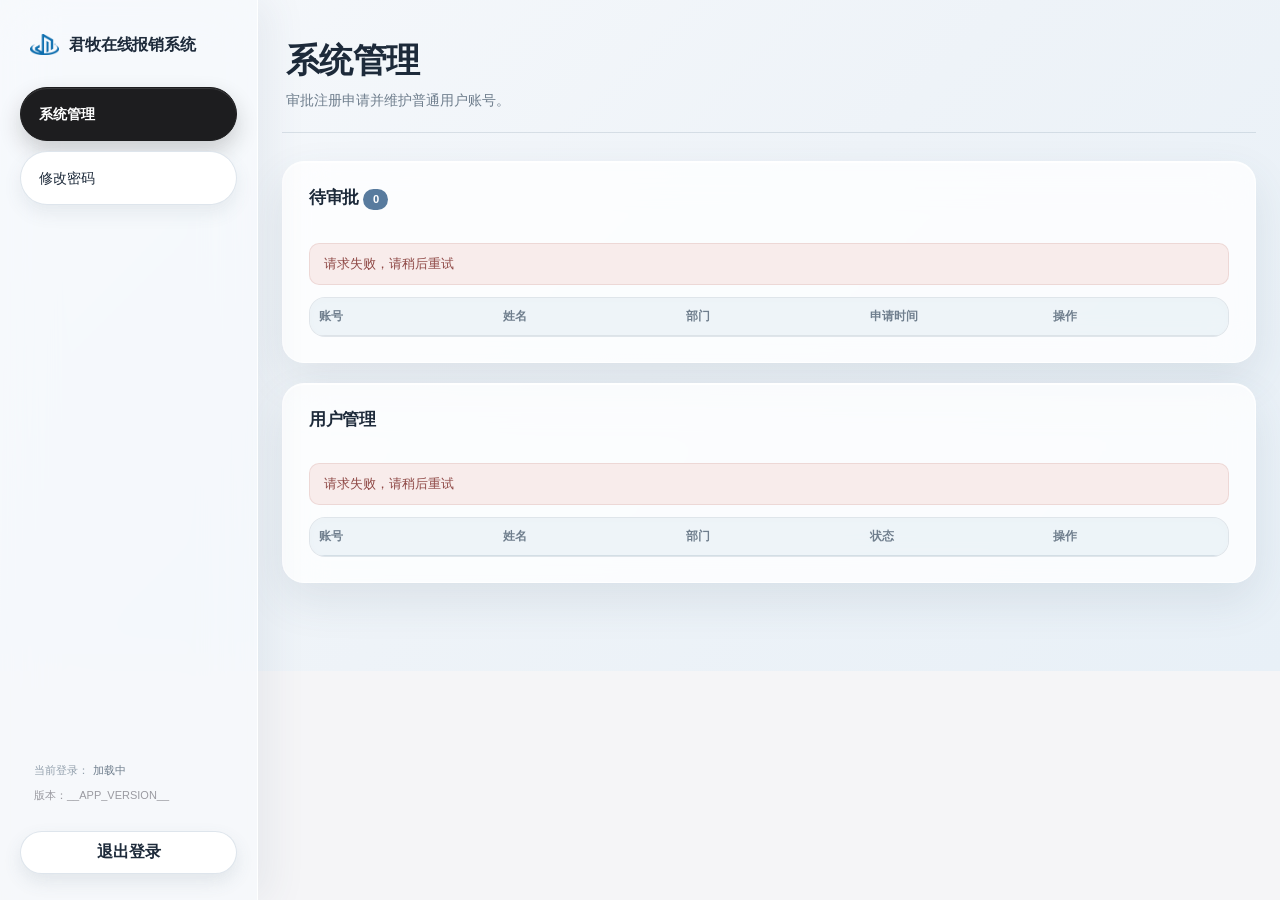
==== commit 5f2eb9d8: "chore: release v1.0.2" ====
--- a/templates/admin.html
+++ b/templates/admin.html
@@ -3,14 +3,18 @@
 <head>
   <meta charset="utf-8">
   <meta name="viewport" content="width=device-width, initial-scale=1">
-  <title>系统管理</title>
+  <title>在线报销系统</title>
+  <link rel="icon" type="image/png" href="/static/favicon.png">
   <link rel="stylesheet" href="/static/styles.css?v=20260909-account">
+  <link rel="stylesheet" href="/static/ui-tokens.css">
+  <link rel="stylesheet" href="/static/ui-components.css">
 </head>
 <body class="app-body" data-csrf="__CSRF_TOKEN__">
   <aside id="app-sidebar" class="app-sidebar" aria-label="主导航">
     <div class="brand"><img class="brand-logo" src="/static/logo.png" alt="" aria-hidden="true"><span>君牧在线报销系统</span></div>
     <nav><a href="/admin" aria-current="page">系统管理</a><a href="/change-password">修改密码</a></nav>
     <div class="sidebar-account" aria-live="polite"><span>当前登录：</span><strong id="current-user">加载中</strong></div>
+    <div class="sidebar-version">版本：<span id="app-version">__APP_VERSION__</span></div>
     <button id="logout" type="button" class="secondary">退出登录</button>
   </aside>
   <button id="sidebar-toggle" class="sidebar-toggle" type="button" aria-controls="app-sidebar" aria-expanded="false">菜单</button>
@@ -29,7 +33,7 @@
       <div class="table-wrap"><table class="admin-table"><thead><tr><th>账号</th><th>姓名</th><th>部门</th><th>状态</th><th>操作</th></tr></thead><tbody id="users-rows"></tbody></table></div>
     </section>
     <dialog id="profile-dialog" aria-labelledby="profile-title"><form method="dialog" class="dialog-form" data-profile-form><h2 id="profile-title">编辑用户资料</h2><input type="hidden" name="user_id"><label for="profile-real-name">姓名<input id="profile-real-name" name="real_name" required></label><label for="profile-department">部门<input id="profile-department" name="department" required></label><p class="form-message" data-dialog-message aria-live="polite"></p><div class="dialog-actions"><button type="submit" value="cancel" class="secondary">取消</button><button type="submit" value="save">保存</button></div></form></dialog>
-    <dialog id="temporary-password-dialog" aria-labelledby="temporary-password-title"><form method="dialog" class="dialog-form" data-password-form><h2 id="temporary-password-title">临时密码</h2><p>请将临时密码交给用户，并提醒其登录后立即修改。</p><output id="temporary-password" class="temporary-password" aria-live="polite"></output><div class="dialog-actions"><button type="button" class="secondary" data-copy-password>复制密码</button><button type="submit" value="close">关闭</button></div></form></dialog>
+    <dialog id="temporary-password-dialog" aria-labelledby="temporary-password-title"><form method="dialog" class="dialog-form" data-password-form><h2 id="temporary-password-title">临时密码</h2><p>请将临时密码交给用户，并提醒其登录后立即修改。</p><output id="temporary-password" class="temporary-password" aria-live="polite"></output><div class="dialog-actions"><button type="button" class="secondary" data-copy-password>复制密码</button><button type="submit" value="close" class="secondary">关闭</button></div></form></dialog>
   </main>
   <script src="/static/common.js?v=20260909-account" defer></script><script src="/static/admin.js" defer></script>
 </body>
--- a/static/styles.css
+++ b/static/styles.css
@@ -9,7 +9,7 @@
 .app-sidebar nav a:hover .ui-icon,.app-sidebar nav a[aria-current="page"] .ui-icon{color:currentColor;transform:scale(1.04)}
 .brand{display:flex;align-items:center;gap:8px}
 .brand-logo{width:26px;height:26px;flex:0 0 auto;object-fit:contain}
-.sidebar-account{display:flex;align-items:baseline;gap:3px;min-width:0;margin-top:auto;padding:10px 12px 0;color:#9a9aa1;font-size:11px;line-height:1.35;font-weight:500;white-space:nowrap;overflow:hidden;text-overflow:ellipsis}.sidebar-account strong{min-width:0;overflow:hidden;text-overflow:ellipsis;color:inherit;font-size:inherit;font-weight:inherit}.app-sidebar>.sidebar-account + button{margin-top:0}
+.sidebar-account{display:flex;align-items:baseline;gap:3px;min-width:0;margin-top:auto;padding:10px 12px 0;color:#9a9aa1;font-size:11px;line-height:1.35;font-weight:500;white-space:nowrap;overflow:hidden;text-overflow:ellipsis}.sidebar-account strong{min-width:0;overflow:hidden;text-overflow:ellipsis;color:inherit;font-size:inherit;font-weight:inherit}.sidebar-version{margin-top:-18px;padding:0 12px;color:#9a9aa1;font-size:11px;line-height:1.35;font-weight:500;white-space:nowrap;overflow:hidden;text-overflow:ellipsis}.app-sidebar>.sidebar-account + button,.app-sidebar>.sidebar-version + button{margin-top:0}
 .detail-table tbody td,.detail-table tbody th{text-align:center;vertical-align:middle}
 .detail-table tbody td input{text-align:center}
 .detail-table tbody td input[type=date]{color:transparent}
@@ -49,24 +49,24 @@
 .table-action-items{flex-wrap:nowrap;white-space:nowrap}.table-action-items>*{flex:0 0 auto}.table-actions button.danger{background:#8f3f3b;color:#fff}.table-actions button.danger:hover{background:#74312f}.table-actions button.danger:focus-visible{outline-color:rgba(143,63,59,.34)}
 .result#result.success{display:flex;align-items:center;flex-wrap:wrap;gap:8px}.result-success-status{display:inline-flex;align-items:center;justify-content:center;flex:0 0 auto;color:#4f7d63}.result-success-icon{width:22px;height:22px;color:#4f7d63;stroke-width:2.5}
 .history-table{min-width:1200px}
+.history-col-index{width:64px}.history-table th.history-col-index,.history-table td.history-col-index{text-align:center}
 .history-col-reason{width:28%}.history-col-date{width:12%}.history-col-amount{width:9%}.history-col-created{width:16%}.history-col-status{width:7%}.history-col-actions{width:28%}
 body[data-scope="trash"] .history-col-reason{width:25%}body[data-scope="trash"] .history-col-date{width:12%}body[data-scope="trash"] .history-col-amount{width:9%}body[data-scope="trash"] .history-col-created{width:14%}body[data-scope="trash"] .history-col-status{width:20%;white-space:nowrap}body[data-scope="trash"] .history-col-actions{width:20%}
-body[data-scope="trash"] .history-table th:nth-child(5),body[data-scope="trash"] .history-table td:nth-child(5){white-space:nowrap}
+body[data-scope="trash"] .history-table th:nth-child(6),body[data-scope="trash"] .history-table td:nth-child(6){white-space:nowrap}
+.history-pagination{display:flex;justify-content:flex-end;align-items:center;gap:8px;margin-top:14px;min-height:34px}.history-page-status{min-width:42px;text-align:center;color:var(--muted);font-size:13px;font-variant-numeric:tabular-nums}
 .stats-grid{display:grid;grid-template-columns:repeat(3,minmax(0,1fr));gap:16px;margin-bottom:16px}.stat-card{min-height:132px;padding:22px 24px;display:flex;flex-direction:column;justify-content:space-between;background:rgba(255,255,255,.72);border:1px solid rgba(255,255,255,.92);border-radius:12px;box-shadow:0 12px 30px rgba(75,96,116,.08),0 1px 0 rgba(255,255,255,.88) inset;backdrop-filter:blur(18px) saturate(118%);transition:transform 180ms var(--ease),box-shadow 180ms ease-out,border-color 180ms ease-out}.stat-card:hover{transform:translateY(-2px);border-color:rgba(176,195,211,.72);box-shadow:0 16px 36px rgba(75,96,116,.13),0 1px 0 rgba(255,255,255,.92) inset}.stat-label{color:var(--muted);font-size:14px;font-weight:600}.stat-value{color:#1d1d1f;font-size:32px;line-height:1.1;font-weight:700;letter-spacing:0;font-variant-numeric:tabular-nums}.stat-card:focus-within{border-color:rgba(112,145,169,.62);box-shadow:0 0 0 3px rgba(82,122,159,.18),0 12px 30px rgba(75,96,116,.1)}
 @media(max-width:700px){.stats-grid{grid-template-columns:1fr;gap:12px}.stat-card{min-height:108px;padding:18px 20px}.stat-value{font-size:28px}}
 @media(prefers-reduced-transparency:reduce){.stat-card{background:#fff;backdrop-filter:none}}
 .mileage-development-trigger{margin:0;min-width:112px}
-.mileage-development-dialog{width:min(88vw,360px);max-height:88vh;overflow:visible;border:1px solid rgba(255,255,255,.74);border-radius:16px;background:rgba(255,255,255,.84);backdrop-filter:blur(24px) saturate(145%);box-shadow:0 24px 72px rgba(24,34,44,.22),inset 0 1px 0 rgba(255,255,255,.9)}
+.mileage-development-dialog{width:min(88vw,360px);max-height:88vh;overflow:visible;border:0;outline:0;border-radius:16px;background:rgba(255,255,255,.84);backdrop-filter:blur(24px) saturate(145%);box-shadow:0 24px 72px rgba(24,34,44,.22),inset 0 1px 0 rgba(255,255,255,.9)}
 .mileage-development-dialog[open]{animation:mileage-dialog-in 220ms cubic-bezier(.2,.72,.2,1)}
 .mileage-development-dialog::backdrop{background:rgba(29,29,31,.28);backdrop-filter:blur(5px);animation:mileage-backdrop-in 180ms ease-out}
 .mileage-development-content{position:relative;display:grid;gap:16px;padding:22px;text-align:center}
 .mileage-development-content img{display:block;width:100%;max-height:min(64vh,480px);object-fit:contain;border-radius:10px;background:#fff;box-shadow:0 8px 26px rgba(20,34,45,.1)}
-.mileage-development-content p{margin:0;color:#3a3a3c;font-size:15px;line-height:1.5;font-weight:600;letter-spacing:0}
-.mileage-development-close{position:absolute;z-index:1;top:10px;right:10px;display:grid;place-items:center;width:32px;min-height:32px;padding:0;border:1px solid rgba(60,60,67,.12);border-radius:50%;background:rgba(245,245,247,.88);color:#4a4a4e;box-shadow:0 4px 14px rgba(20,34,45,.12);backdrop-filter:blur(12px)}
-.mileage-development-close:hover{background:rgba(229,229,234,.96);color:#1d1d1f}
-.mileage-development-close .ui-icon{width:16px;height:16px}
+.mileage-development-content p{margin:0;color:#3a3a3c;font-size:15px;line-height:1.5;font-weight:400;letter-spacing:0}
 @keyframes mileage-dialog-in{from{opacity:0;transform:scale(.96) translateY(8px);filter:blur(3px)}to{opacity:1;transform:scale(1) translateY(0);filter:blur(0)}}
 @keyframes mileage-backdrop-in{from{opacity:0}to{opacity:1}}
 @media(max-width:520px){.mileage-development-dialog{width:min(90vw,340px)}.mileage-development-content{padding:18px;gap:14px}}
 @media(prefers-reduced-motion:reduce){.mileage-development-dialog[open],.mileage-development-dialog::backdrop{animation:none}}
 @media(prefers-reduced-transparency:reduce){.mileage-development-dialog{background:#fff;backdrop-filter:none}.mileage-development-dialog::backdrop{background:rgba(29,29,31,.4);backdrop-filter:none}}
+.reimbursement-type-switcher{display:flex;align-items:center;gap:12px;margin:0 0 28px;padding-left:0}.page-shell .reimbursement-type-switcher button{display:inline-flex;align-items:center;justify-content:center;min-width:138px;min-height:52px;padding:0 15px;border:1px solid rgba(255,255,255,.96);border-radius:26px;background:#fff;color:#58636d;box-shadow:0 8px 14px rgba(75,96,116,.14),inset 0 1px 0 rgba(255,255,255,.96);backdrop-filter:blur(14px);font:inherit;font-size:16px;font-weight:750;line-height:1;letter-spacing:.01em;cursor:pointer;transition:background-color 160ms ease,color 160ms ease,box-shadow 160ms ease,transform 120ms ease}.page-shell .reimbursement-type-switcher button:hover{background:#f8fafc;color:#4b5661;box-shadow:0 11px 17px rgba(75,96,116,.18),inset 0 1px 0 rgba(255,255,255,.98)}.page-shell .reimbursement-type-switcher button:active{transform:scale(.985)}.page-shell .reimbursement-type-switcher button[aria-selected=true]{border-color:#1d1d1f;background:#1d1d1f;color:#fff;box-shadow:0 8px 15px rgba(29,29,31,.24),inset 0 1px 0 rgba(255,255,255,.12)}@media(max-width:700px){.reimbursement-type-switcher{gap:8px;margin-bottom:18px}.page-shell .reimbursement-type-switcher button{min-width:0;min-height:44px;flex:1;font-size:14px;padding:0 10px}}
--- a/static/ui-tokens.css
+++ b/static/ui-tokens.css
@@ -0,0 +1,47 @@
+:root {
+  --ui-bg: #f6f8fb;
+  --ui-bg-gradient: linear-gradient(135deg, #f7f9fc 0%, #eef3f8 52%, #e8f0f7 100%);
+  --ui-surface: rgba(255, 255, 255, 0.78);
+  --ui-surface-strong: rgba(255, 255, 255, 0.9);
+  --ui-surface-muted: rgba(236, 243, 249, 0.72);
+  --ui-surface-solid: #ffffff;
+  --ui-brand-blue: #587b9e;
+  --ui-brand-blue-strong: #456b8d;
+  --ui-brand-blue-soft: #e4edf5;
+  --ui-brand-blue-wash: rgba(88, 123, 158, 0.12);
+  /* Unified capsule button palette: primary black, secondary white. */
+  --ui-button-primary: #1d1d1f;
+  --ui-button-primary-hover: #2c2c2e;
+  --ui-button-secondary: #ffffff;
+  --ui-button-secondary-hover: #f4f6f8;
+  --ui-accent-rose: #c76787;
+  --ui-accent-rose-soft: #f7e8ee;
+  --ui-text: #1d2a3a;
+  --ui-text-muted: #6f7e8d;
+  --ui-text-subtle: #93a0ad;
+  --ui-line: rgba(105, 128, 149, 0.2);
+  --ui-line-strong: rgba(105, 128, 149, 0.34);
+  --ui-success: #4f7d63;
+  --ui-success-soft: #eaf3ed;
+  --ui-danger: #a85a57;
+  --ui-danger-strong: #8f4946;
+  --ui-danger-soft: #f8eceb;
+  --ui-radius-sm: 10px;
+  --ui-radius-md: 16px;
+  --ui-radius-lg: 22px;
+  --ui-radius-pill: 999px;
+  --ui-shadow-sm: 0 8px 22px rgba(63, 89, 111, 0.07);
+  --ui-shadow-md: 0 18px 44px rgba(63, 89, 111, 0.11), 0 1px 0 rgba(255, 255, 255, 0.88) inset;
+  --ui-shadow-lg: 0 28px 72px rgba(49, 72, 91, 0.18), 0 1px 0 rgba(255, 255, 255, 0.92) inset;
+  --ui-focus: 0 0 0 4px rgba(88, 123, 158, 0.18);
+  --ui-ease: cubic-bezier(.23, 1, .32, 1);
+  color-scheme: light;
+}
+
+@media (prefers-reduced-transparency: reduce) {
+  :root {
+    --ui-surface: #ffffff;
+    --ui-surface-strong: #ffffff;
+    --ui-surface-muted: #eef3f7;
+  }
+}
--- a/static/ui-components.css
+++ b/static/ui-components.css
@@ -0,0 +1,909 @@
+/*
+ * Shared presentation components. This layer intentionally targets existing
+ * semantic classes only; it does not alter form fields, data attributes, or
+ * event-driven behavior used by the reimbursement workflow.
+ */
+html {
+  min-height: 100%;
+  background: var(--ui-bg);
+}
+
+html body,
+html body.auth-body {
+  color: var(--ui-text);
+  background-color: var(--ui-bg);
+  background-image: var(--ui-bg-gradient);
+  background-attachment: fixed;
+  font-family: -apple-system, BlinkMacSystemFont, "SF Pro Text", "PingFang SC", "Microsoft YaHei", sans-serif;
+  text-rendering: optimizeLegibility;
+  -webkit-font-smoothing: antialiased;
+}
+
+/* styles.css keeps an older Aurora background with !important; match that
+   priority so this token layer remains the final site-wide visual authority. */
+html body,
+html body.auth-body {
+  background-color: var(--ui-bg) !important;
+  background-image: var(--ui-bg-gradient) !important;
+}
+
+/* Keep the records canvas continuous below the content. The previous body
+   background ended with the short document height, exposing html's solid
+   canvas and creating a hard horizontal seam in the viewport. */
+html body.history-body {
+  min-height: 100vh;
+  background-color: #f7f8fa !important;
+  background-image: linear-gradient(
+    180deg,
+    #edf3f8 0%,
+    #eef3f7 28%,
+    #f2f5f8 56%,
+    #f6f7f9 80%,
+    #f7f8fa 100%
+  ) !important;
+}
+
+h1,
+h2,
+p {
+  color: inherit;
+}
+
+h1,
+h2 {
+  letter-spacing: -0.018em;
+}
+
+h1 {
+  color: var(--ui-text);
+  font-size: 2.1rem;
+  line-height: 1.12;
+  font-weight: 750;
+}
+
+h2 {
+  color: var(--ui-text);
+  font-size: 1.05rem;
+  line-height: 1.3;
+  font-weight: 700;
+}
+
+.page-shell {
+  width: min(100% - 48px, 1440px);
+  max-width: none;
+  margin: 0 auto;
+  padding: 42px 0 68px;
+}
+
+.page-header {
+  margin-bottom: 28px;
+  padding: 0 4px 21px;
+  border-bottom: 1px solid var(--ui-line);
+}
+
+.page-header p {
+  max-width: 680px;
+  margin-top: 9px;
+  color: var(--ui-text-muted);
+  font-size: 0.875rem;
+  line-height: 1.6;
+}
+
+.ui-icon-title,
+h2 .ui-icon {
+  color: var(--ui-brand-blue);
+}
+
+/* App shell and navigation */
+.app-body {
+  min-width: 0;
+  padding-left: 258px;
+}
+
+.app-sidebar,
+body .app-sidebar {
+  width: 258px;
+  padding: 30px 20px 26px;
+  gap: 28px;
+  color: var(--ui-text);
+  background: rgba(247, 250, 252, 0.7);
+  border-right: 1px solid rgba(255, 255, 255, 0.86);
+  box-shadow: 12px 0 36px rgba(67, 91, 110, 0.08);
+  backdrop-filter: blur(26px) saturate(125%);
+}
+
+.brand {
+  gap: 10px;
+  margin: 0 10px;
+  color: var(--ui-text);
+  font-size: 1.02rem;
+  letter-spacing: -0.01em;
+}
+
+.brand-logo {
+  width: 29px;
+  height: 29px;
+  filter: saturate(0.86);
+}
+
+.app-sidebar nav {
+  gap: 10px;
+}
+
+.app-sidebar nav a {
+  min-height: 54px;
+  gap: 11px;
+  padding: 14px 18px;
+  color: var(--ui-text);
+  background: var(--ui-button-secondary);
+  border: 1px solid rgba(221, 228, 235, 0.95);
+  border-radius: var(--ui-radius-pill);
+  font-size: 0.9rem;
+  box-shadow: 0 8px 18px rgba(76, 96, 113, 0.1);
+  transition: background-color 160ms var(--ui-ease), border-color 160ms ease-out, color 160ms ease-out, box-shadow 160ms ease-out, transform 120ms var(--ui-ease);
+}
+
+.app-sidebar nav a:not([aria-current="page"]) {
+  color: var(--ui-text);
+  background: var(--ui-button-secondary);
+}
+
+.app-sidebar nav a:not([aria-current="page"]):hover {
+  color: var(--ui-text);
+  background: var(--ui-button-secondary-hover);
+  border-color: rgba(205, 216, 226, 0.98);
+  box-shadow: 0 11px 21px rgba(76, 96, 113, 0.16);
+  transform: translateY(-1px);
+}
+
+.app-sidebar nav a:hover,
+body .app-sidebar nav a:hover {
+  color: var(--ui-text);
+  background: var(--ui-button-secondary-hover);
+  border-color: rgba(205, 216, 226, 0.98);
+  box-shadow: 0 11px 21px rgba(76, 96, 113, 0.16);
+  transform: translateY(-1px);
+}
+
+.app-sidebar nav a[aria-current="page"],
+body .app-sidebar nav a[aria-current="page"] {
+  color: #fff;
+  background: var(--ui-button-primary);
+  border-color: var(--ui-button-primary);
+  box-shadow: 0 10px 22px rgba(29, 29, 31, 0.2), 0 1px 0 rgba(255, 255, 255, 0.12) inset;
+  font-weight: 700;
+}
+
+.app-sidebar nav a[aria-current="page"]:hover,
+body .app-sidebar nav a[aria-current="page"]:hover {
+  color: #fff;
+  background: var(--ui-button-primary-hover);
+  border-color: var(--ui-button-primary-hover);
+  box-shadow: 0 12px 25px rgba(29, 29, 31, 0.26), 0 1px 0 rgba(255, 255, 255, 0.14) inset;
+}
+
+.app-sidebar nav a:active {
+  transform: scale(0.985);
+}
+
+.app-sidebar nav a:focus-visible {
+  outline: 0;
+  box-shadow: var(--ui-focus), 0 8px 18px rgba(76, 96, 113, 0.1);
+}
+
+.app-sidebar nav a .ui-icon {
+  width: 18px;
+  height: 18px;
+  color: currentColor;
+}
+
+.sidebar-account {
+  margin-top: auto;
+  padding: 13px 14px 0;
+  color: var(--ui-text-subtle);
+  font-size: 0.7rem;
+  letter-spacing: 0.01em;
+}
+
+.sidebar-account strong {
+  color: var(--ui-text-muted);
+}
+
+.sidebar-version {
+  padding: 0 14px;
+}
+
+.app-sidebar > button.secondary {
+  min-height: 42px;
+  margin: 0;
+  color: var(--ui-text);
+  background: var(--ui-button-secondary);
+  border: 1px solid rgba(221, 228, 235, 0.95);
+  box-shadow: 0 8px 18px rgba(76, 96, 113, 0.12);
+}
+
+.app-sidebar > button.secondary:hover {
+  color: var(--ui-text);
+  background: var(--ui-button-secondary-hover);
+  box-shadow: 0 11px 21px rgba(76, 96, 113, 0.16);
+}
+
+.sidebar-toggle {
+  border-radius: var(--ui-radius-pill);
+  background: var(--ui-button-primary);
+  box-shadow: 0 8px 18px rgba(29, 29, 31, 0.18);
+}
+
+/* Shared surfaces */
+.form-section,
+.stat-card,
+.auth-panel {
+  background: var(--ui-surface);
+  border: 1px solid rgba(255, 255, 255, 0.88);
+  box-shadow: var(--ui-shadow-md);
+  backdrop-filter: blur(20px) saturate(120%);
+}
+
+/* These selectors intentionally match the legacy glass overrides in
+   styles.css so the component layer is the final visual authority. */
+.page-shell .form-section {
+  background: var(--ui-surface);
+  border-color: rgba(255, 255, 255, 0.88);
+  box-shadow: var(--ui-shadow-md);
+  backdrop-filter: blur(20px) saturate(120%);
+}
+
+.form-section {
+  margin-bottom: 20px;
+  padding: 25px 26px;
+  border-radius: var(--ui-radius-lg);
+}
+
+.form-section:hover,
+.page-shell .form-section:hover,
+.stat-card:hover {
+  border-color: rgba(169, 193, 211, 0.62);
+  box-shadow: 0 22px 48px rgba(63, 89, 111, 0.13), 0 1px 0 rgba(255, 255, 255, 0.92) inset;
+}
+
+.section-heading {
+  min-height: 29px;
+  margin-bottom: 18px;
+}
+
+.section-heading > span {
+  color: var(--ui-text-subtle);
+  font-size: 0.78rem;
+}
+
+.stats-grid {
+  gap: 20px;
+  margin-bottom: 20px;
+}
+
+.stat-card {
+  min-height: 142px;
+  padding: 24px 26px;
+  border-radius: var(--ui-radius-lg);
+  transition: transform 180ms var(--ui-ease), box-shadow 180ms ease-out, border-color 180ms ease-out;
+}
+
+.stat-card:hover {
+  transform: translateY(-2px);
+}
+
+.stat-label {
+  color: var(--ui-text-muted);
+  font-size: 0.78rem;
+  letter-spacing: 0.02em;
+}
+
+.stat-value {
+  color: var(--ui-text);
+  font-size: 2.35rem;
+  line-height: 1;
+  font-weight: 760;
+  letter-spacing: -0.035em;
+  font-variant-numeric: tabular-nums;
+}
+
+.stat-card:nth-child(3) .stat-value {
+  color: #1d1d1f;
+}
+
+/* Forms and controls */
+label {
+  gap: 8px;
+  color: var(--ui-text-muted);
+  font-size: 0.78rem;
+  letter-spacing: 0.01em;
+}
+
+input,
+.page-shell input {
+  min-height: 42px;
+  padding: 9px 12px;
+  color: var(--ui-text);
+  background: rgba(255, 255, 255, 0.76);
+  border: 1px solid var(--ui-line);
+  border-radius: var(--ui-radius-sm);
+  box-shadow: 0 1px 0 rgba(255, 255, 255, 0.7) inset;
+  transition: border-color 160ms ease-out, box-shadow 160ms ease-out, background-color 160ms ease-out;
+}
+
+input:hover,
+.page-shell input:hover {
+  border-color: var(--ui-line-strong);
+  background: rgba(255, 255, 255, 0.9);
+}
+
+input:focus,
+.page-shell input:focus {
+  border-color: rgba(88, 123, 158, 0.75);
+  box-shadow: var(--ui-focus), 0 1px 0 rgba(255, 255, 255, 0.78) inset;
+}
+
+input[readonly],
+.page-shell input[readonly] {
+  color: var(--ui-text-muted);
+  background: var(--ui-surface-muted);
+}
+
+button,
+.page-shell button,
+.table-action-button {
+  min-height: 42px;
+  padding: 10px 19px;
+  color: #fff;
+  background: #1d1d1f;
+  background: var(--ui-button-primary);
+  border: 1px solid transparent;
+  border-radius: var(--ui-radius-pill);
+  box-shadow: 0 8px 18px rgba(29, 29, 31, 0.18);
+  font-weight: 700;
+  transition: background-color 160ms ease-out, box-shadow 160ms ease-out, transform 120ms ease-out;
+}
+
+button:hover,
+.page-shell button:hover,
+.table-action-button:hover {
+  background: var(--ui-button-primary-hover);
+  box-shadow: 0 12px 24px rgba(29, 29, 31, 0.24);
+}
+
+button:active,
+.page-shell button:active,
+.table-action-button:active {
+  transform: scale(0.975);
+}
+
+button:disabled,
+.page-shell button:disabled,
+.table-action-button:disabled {
+  opacity: 0.55;
+  cursor: not-allowed;
+  transform: none;
+  box-shadow: none;
+}
+
+button:focus-visible,
+input:focus-visible,
+a:focus-visible,
+.table-action-button:focus-visible {
+  outline: 0;
+  box-shadow: var(--ui-focus);
+}
+
+button.secondary,
+.page-shell button.secondary,
+.remove-file {
+  color: var(--ui-text);
+  background: #fff;
+  background: var(--ui-button-secondary);
+  border-color: rgba(221, 228, 235, 0.95);
+  box-shadow: 0 8px 18px rgba(76, 96, 113, 0.12);
+}
+
+button.secondary:hover,
+.page-shell button.secondary:hover,
+.remove-file:hover {
+  color: var(--ui-text);
+  background: var(--ui-button-secondary-hover);
+  box-shadow: 0 11px 21px rgba(76, 96, 113, 0.16);
+}
+
+button.danger,
+.page-shell button.danger {
+  color: #fff;
+  background: var(--ui-danger);
+  border-color: var(--ui-danger);
+  box-shadow: 0 8px 18px rgba(143, 73, 70, 0.16);
+}
+
+button.danger:hover,
+.page-shell button.danger:hover {
+  color: #fff;
+  background: var(--ui-danger-strong);
+  box-shadow: 0 11px 22px rgba(143, 73, 70, 0.22);
+}
+
+.actions {
+  gap: 12px;
+  margin-top: 4px;
+}
+
+.actions button:first-child {
+  min-width: 164px;
+}
+
+/* Tables and data states */
+.table-wrap,
+.page-shell .table-wrap {
+  overflow: auto;
+  border: 1px solid var(--ui-line);
+  border-radius: var(--ui-radius-md);
+  background: rgba(255, 255, 255, 0.32);
+  box-shadow: 0 2px 12px rgba(60, 85, 106, 0.04) inset;
+}
+
+.detail-table th,
+.detail-table td,
+.history-table th,
+.history-table td,
+.admin-table th,
+.admin-table td {
+  border-bottom-color: var(--ui-line);
+}
+
+.detail-table thead th,
+.history-table th,
+.admin-table th,
+.page-shell .detail-table thead th,
+.page-shell .history-table th,
+.page-shell .admin-table th {
+  color: var(--ui-text-muted);
+  background: rgba(232, 240, 246, 0.72);
+  font-size: 0.72rem;
+  font-weight: 700;
+  letter-spacing: 0.01em;
+}
+
+.detail-table thead th {
+  padding-top: 16px;
+  padding-bottom: 16px;
+}
+
+.detail-table tbody tr,
+.history-table tbody tr,
+.admin-table tbody tr {
+  transition: background-color 150ms ease-out;
+}
+
+.detail-table tbody tr:hover,
+.history-table tbody tr:hover,
+.admin-table tbody tr:hover,
+.page-shell .detail-table tbody tr:hover,
+.page-shell .history-table tbody tr:hover,
+.page-shell .admin-table tbody tr:hover {
+  background: rgba(220, 233, 242, 0.36);
+}
+
+.detail-table tbody td,
+.detail-table tbody th {
+  border-bottom-color: rgba(105, 128, 149, 0.12);
+}
+
+.detail-table tbody th {
+  color: var(--ui-brand-blue);
+  font-weight: 400;
+}
+
+.history-table tbody th.history-col-index {
+  color: var(--ui-brand-blue);
+  background: transparent;
+  font-weight: 500;
+  text-align: center;
+}
+
+.detail-table .detail-col-index {
+  width: 64px;
+}
+
+.detail-table .detail-col-date {
+  width: 180px;
+}
+
+.detail-table input {
+  background: transparent;
+  border-color: transparent;
+  box-shadow: none;
+}
+
+.detail-table input:hover,
+.detail-table input:focus {
+  background: rgba(255, 255, 255, 0.68);
+}
+
+.empty-state {
+  color: var(--ui-text-muted);
+  padding: 42px 14px;
+}
+
+.count-badge {
+  min-width: 25px;
+  padding: 3px 8px;
+  color: #fff;
+  background: var(--ui-brand-blue);
+  border-radius: var(--ui-radius-pill);
+  font-size: 0.7rem;
+}
+
+.result {
+  min-height: 0;
+  margin: 12px 0;
+  padding: 11px 14px;
+  border: 1px solid transparent;
+  border-radius: var(--ui-radius-sm);
+  font-size: 0.84rem;
+}
+
+.result.error {
+  color: var(--ui-danger-strong);
+  background: var(--ui-danger-soft);
+  border-color: rgba(168, 90, 87, 0.14);
+}
+
+.result.success {
+  color: var(--ui-success);
+  background: var(--ui-success-soft);
+  border-color: rgba(79, 125, 99, 0.14);
+}
+
+.result-success-status,
+.result-success-icon {
+  color: var(--ui-success);
+}
+
+.table-action-button {
+  min-height: 34px;
+  padding: 7px 11px;
+  border-radius: var(--ui-radius-pill);
+  font-size: 0.78rem;
+}
+
+/* Keep active reimbursement actions aligned without changing other pages. */
+body[data-scope="active"] .history-page .table-action-items .table-action-button {
+  width: 96px;
+  height: 34px;
+  min-height: 34px;
+  padding: 0 11px;
+  justify-content: center;
+}
+
+/* Keep recovery actions in the trash view aligned with the active records
+   actions so both history states use the same compact button footprint. */
+body[data-scope="trash"] .history-page .table-action-items .table-action-button {
+  width: 96px;
+  height: 34px;
+  min-height: 34px;
+  padding: 0 11px;
+  justify-content: center;
+}
+
+/* Anchor actions inherit link styles elsewhere; keep them visually identical
+   to button actions in the table. */
+.table-actions a.table-action-button:not(.secondary),
+a.table-action-button:not(.secondary) {
+  color: #fff !important;
+}
+
+.table-action-button.secondary {
+  color: var(--ui-text) !important;
+  background: var(--ui-button-secondary);
+  border-color: rgba(221, 228, 235, 0.95);
+  box-shadow: 0 6px 14px rgba(76, 96, 113, 0.12);
+}
+
+.table-action-button.secondary:hover {
+  color: var(--ui-text) !important;
+  background: var(--ui-button-secondary-hover);
+  box-shadow: 0 9px 18px rgba(76, 96, 113, 0.16);
+}
+
+.page-shell button.pagination-button {
+  display: inline-flex;
+  align-items: center;
+  justify-content: center;
+  width: 34px;
+  min-width: 34px;
+  height: 34px;
+  min-height: 34px;
+  padding: 0;
+}
+
+.page-shell button.pagination-button .ui-icon {
+  width: 16px;
+  height: 16px;
+}
+
+/* The reimbursement switcher is also a capsule control, with an explicit
+   selected state matching the reference screenshot. */
+.reimbursement-type-switcher button {
+  border-radius: var(--ui-radius-pill);
+}
+
+.reimbursement-type-switcher button:not([aria-selected="true"]) {
+  color: var(--ui-text-muted);
+  background: var(--ui-button-secondary);
+  border-color: rgba(221, 228, 235, 0.95);
+  box-shadow: 0 8px 18px rgba(76, 96, 113, 0.12);
+}
+
+.reimbursement-type-switcher button:not([aria-selected="true"]):hover {
+  background: var(--ui-button-secondary-hover);
+}
+
+.reimbursement-type-switcher button[aria-selected="true"] {
+  color: #fff;
+  background: var(--ui-button-primary);
+  border-color: var(--ui-button-primary);
+  box-shadow: 0 8px 18px rgba(29, 29, 31, 0.2);
+}
+
+.table-actions button.danger,
+.table-actions .table-action-button.danger {
+  color: #fff;
+  background: var(--ui-danger);
+  border-color: var(--ui-danger);
+  box-shadow: 0 6px 14px rgba(143, 73, 70, 0.14);
+}
+
+.table-actions button.danger:hover,
+.table-actions .table-action-button.danger:hover {
+  background: var(--ui-danger-strong);
+}
+
+/* Variant shadows must not hide the keyboard focus indicator. */
+button.secondary:focus-visible,
+button.danger:focus-visible,
+.table-action-button.secondary:focus-visible,
+.table-action-button.danger:focus-visible,
+a.table-action-button.secondary:focus-visible {
+  outline: 0;
+  box-shadow: var(--ui-focus);
+}
+
+/* Authentication and dialogs */
+.auth-body {
+  min-height: 100vh;
+  padding: 28px;
+}
+
+.auth-shell {
+  width: min(100%, 480px);
+}
+
+.auth-panel {
+  padding: 38px;
+  border-radius: var(--ui-radius-lg);
+  box-shadow: var(--ui-shadow-lg);
+}
+
+body .auth-panel {
+  background: var(--ui-surface-strong);
+  border-color: rgba(255, 255, 255, 0.88);
+  box-shadow: var(--ui-shadow-lg);
+  backdrop-filter: blur(22px) saturate(122%);
+}
+
+.auth-header {
+  margin-bottom: 27px;
+  padding-bottom: 21px;
+  border-bottom-color: var(--ui-line);
+}
+
+.auth-header .eyebrow {
+  color: var(--ui-accent-rose);
+  font-size: 0.72rem;
+  letter-spacing: 0.11em;
+  text-transform: uppercase;
+}
+
+.auth-header h1 {
+  margin-bottom: 9px;
+  font-size: 2rem;
+}
+
+.auth-header p:last-child {
+  color: var(--ui-text-muted);
+  line-height: 1.55;
+}
+
+.auth-form {
+  gap: 10px;
+}
+
+.auth-form label {
+  margin-top: 9px;
+}
+
+.auth-form input,
+body .auth-form input,
+.auth-form button {
+  min-height: 46px;
+}
+
+.auth-form button {
+  margin-top: 14px;
+  border-radius: var(--ui-radius-pill);
+}
+
+.auth-link {
+  margin-top: 22px;
+  color: var(--ui-text-muted);
+}
+
+.auth-link a,
+.table-actions a {
+  color: var(--ui-brand-blue-strong);
+}
+
+dialog {
+  overflow: hidden;
+  color: var(--ui-text);
+  background: var(--ui-surface-strong);
+  border-color: rgba(255, 255, 255, 0.84);
+  border-radius: var(--ui-radius-lg);
+  box-shadow: var(--ui-shadow-lg);
+  backdrop-filter: blur(24px) saturate(125%);
+}
+
+dialog::backdrop {
+  background: rgba(26, 42, 56, 0.25);
+  backdrop-filter: blur(5px);
+}
+
+.dialog-form {
+  gap: 12px;
+  padding: 28px;
+}
+
+.dialog-value,
+.temporary-password {
+  padding: 12px 13px;
+  color: var(--ui-text-muted);
+  background: var(--ui-surface-muted);
+  border-color: var(--ui-line);
+  border-radius: var(--ui-radius-sm);
+}
+
+.preview-item,
+body .preview-item {
+  padding: 8px;
+  color: var(--ui-text-muted);
+  background: rgba(255, 255, 255, 0.64);
+  border-color: var(--ui-line);
+  border-radius: var(--ui-radius-sm);
+}
+
+.mileage-development-dialog {
+  border-radius: var(--ui-radius-lg);
+}
+
+@media (max-width: 900px) {
+  .app-body {
+    padding-left: 0;
+  }
+
+  .page-shell {
+    width: min(100% - 36px, 1440px);
+  }
+}
+
+@media (max-width: 520px) {
+  html body.auth-body {
+    width: 100%;
+    min-width: 0;
+    overflow-x: hidden;
+  }
+
+  .page-shell {
+    width: calc(100% - 28px);
+    padding-top: 72px;
+  }
+
+  .auth-shell,
+  .auth-panel,
+  .auth-form,
+  .auth-form input {
+    width: 100%;
+    min-width: 0;
+    box-sizing: border-box;
+  }
+
+  .form-section {
+    padding: 20px 17px;
+    border-radius: var(--ui-radius-md);
+  }
+
+  .auth-body {
+    padding: 14px;
+  }
+
+  .auth-panel {
+    padding: 27px 20px;
+    border-radius: var(--ui-radius-md);
+  }
+
+  .actions {
+    flex-direction: column-reverse;
+  }
+
+  .actions button,
+  .actions button:first-child {
+    width: 100%;
+  }
+}
+
+@media (prefers-reduced-motion: reduce) {
+  .app-sidebar nav a,
+  .form-section,
+  .stat-card,
+  .detail-table tbody tr,
+  .history-table tbody tr,
+  .admin-table tbody tr,
+  input,
+  button,
+  .table-action-button {
+    transition: none;
+  }
+}
+
+@media (prefers-reduced-transparency: reduce) {
+  body,
+  body.auth-body {
+    background-image: none;
+  }
+
+  .app-sidebar,
+  .form-section,
+  .stat-card,
+  .auth-panel,
+  dialog,
+  .preview-item {
+    background: var(--ui-surface-solid);
+    backdrop-filter: none;
+  }
+}
+
+@media print {
+  html,
+  body,
+  body.auth-body {
+    background: #fff;
+    background-image: none;
+  }
+
+  .app-sidebar,
+  .sidebar-toggle {
+    display: none;
+  }
+
+  .app-body {
+    padding-left: 0;
+  }
+
+  .page-shell {
+    width: 100%;
+    padding: 0;
+  }
+
+  .form-section,
+  .stat-card,
+  .auth-panel {
+    background: #fff;
+    border: 0;
+    box-shadow: none;
+    backdrop-filter: none;
+  }
+}
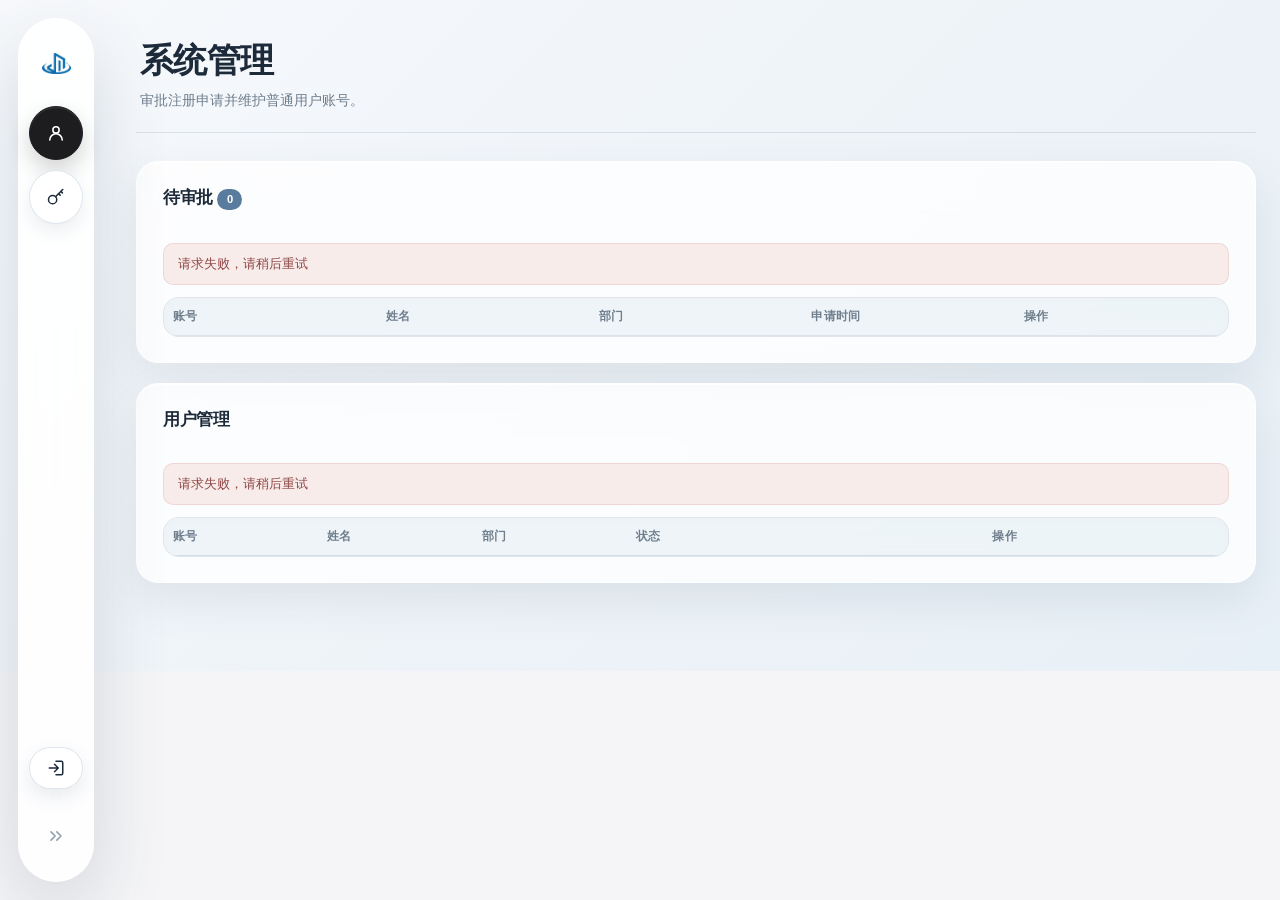
==== commit efe1a282: "chore: prepare v1.1.0 release" ====
--- a/templates/admin.html
+++ b/templates/admin.html
@@ -5,19 +5,21 @@
   <meta name="viewport" content="width=device-width, initial-scale=1">
   <title>在线报销系统</title>
   <link rel="icon" type="image/png" href="/static/favicon.png">
+  <script src="/static/sidebar.js?v=20261001-release-notes-onboarding"></script>
   <link rel="stylesheet" href="/static/styles.css?v=20260909-account">
   <link rel="stylesheet" href="/static/ui-tokens.css">
-  <link rel="stylesheet" href="/static/ui-components.css">
+  <link rel="stylesheet" href="/static/ui-components.css?v=20261001-release-notes">
 </head>
 <body class="app-body" data-csrf="__CSRF_TOKEN__">
   <aside id="app-sidebar" class="app-sidebar" aria-label="主导航">
     <div class="brand"><img class="brand-logo" src="/static/logo.png" alt="" aria-hidden="true"><span>君牧在线报销系统</span></div>
-    <nav><a href="/admin" aria-current="page">系统管理</a><a href="/change-password">修改密码</a></nav>
+    <nav><a href="/admin" aria-label="系统管理" aria-current="page"><svg class="ui-icon" aria-hidden="true"><use href="/static/icons.svg#user-round"></use></svg><span>系统管理</span></a><a href="/change-password" aria-label="修改密码"><svg class="ui-icon" aria-hidden="true"><use href="/static/icons.svg?v=20261001-collapse#key-round"></use></svg><span>修改密码</span></a></nav>
     <div class="sidebar-account" aria-live="polite"><span>当前登录：</span><strong id="current-user">加载中</strong></div>
-    <div class="sidebar-version">版本：<span id="app-version">__APP_VERSION__</span></div>
-    <button id="logout" type="button" class="secondary">退出登录</button>
+    <div class="sidebar-version">版本：<button id="version-details-trigger" class="version-details-trigger" type="button" aria-haspopup="dialog" aria-controls="version-details-dialog" aria-label="查看版本更新详情"><span id="app-version">__APP_VERSION__</span></button></div>
+    <button id="logout" type="button" class="secondary" aria-label="退出登录"><svg class="ui-icon" aria-hidden="true"><use href="/static/icons.svg?v=20261001-collapse#log-out"></use></svg><span>退出登录</span></button>
   </aside>
   <button id="sidebar-toggle" class="sidebar-toggle" type="button" aria-controls="app-sidebar" aria-expanded="false">菜单</button>
+  <button id="sidebar-collapse" class="sidebar-collapse" type="button" aria-controls="app-sidebar" aria-expanded="false" aria-label="展开侧边栏"><svg class="ui-icon" aria-hidden="true"><use href="/static/icons.svg?v=20261001-double-chevron#chevrons-right"></use></svg></button>
   <main class="page-shell admin-page">
     <header class="page-header"><h1>系统管理</h1><p>审批注册申请并维护普通用户账号。</p></header>
     <section class="form-section" aria-labelledby="pending-heading">
@@ -30,11 +32,13 @@
       <div class="section-heading"><h2 id="users-heading">用户管理</h2></div>
       <div id="users-error" class="result error" role="alert" aria-live="assertive"></div>
       <div id="users-empty" class="empty-state" hidden>暂无普通用户</div>
-      <div class="table-wrap"><table class="admin-table"><thead><tr><th>账号</th><th>姓名</th><th>部门</th><th>状态</th><th>操作</th></tr></thead><tbody id="users-rows"></tbody></table></div>
+      <div class="table-wrap"><table class="admin-table users-table"><thead><tr><th>账号</th><th>姓名</th><th>部门</th><th>状态</th><th>操作</th></tr></thead><tbody id="users-rows"></tbody></table></div>
     </section>
     <dialog id="profile-dialog" aria-labelledby="profile-title"><form method="dialog" class="dialog-form" data-profile-form><h2 id="profile-title">编辑用户资料</h2><input type="hidden" name="user_id"><label for="profile-real-name">姓名<input id="profile-real-name" name="real_name" required></label><label for="profile-department">部门<input id="profile-department" name="department" required></label><p class="form-message" data-dialog-message aria-live="polite"></p><div class="dialog-actions"><button type="submit" value="cancel" class="secondary">取消</button><button type="submit" value="save">保存</button></div></form></dialog>
     <dialog id="temporary-password-dialog" aria-labelledby="temporary-password-title"><form method="dialog" class="dialog-form" data-password-form><h2 id="temporary-password-title">临时密码</h2><p>请将临时密码交给用户，并提醒其登录后立即修改。</p><output id="temporary-password" class="temporary-password" aria-live="polite"></output><div class="dialog-actions"><button type="button" class="secondary" data-copy-password>复制密码</button><button type="submit" value="close" class="secondary">关闭</button></div></form></dialog>
+    <dialog id="delete-warning-dialog" aria-labelledby="delete-warning-title"><div class="dialog-form"><h2 id="delete-warning-title">危险！</h2><p>此操作会删除当前用户所有数据，包括全部报销记录和文件，且无法恢复。</p><p>即将删除：<strong id="delete-target-name"></strong></p><div class="dialog-actions"><button type="button" class="secondary" data-delete-cancel>取消</button><button type="button" class="danger" data-delete-continue>确定</button></div></div></dialog>
+    <dialog id="delete-verify-dialog" aria-labelledby="delete-verify-title"><form class="dialog-form" id="delete-verify-form"><h2 id="delete-verify-title">验证管理员账号</h2><p>请输入当前管理员账号的密码，验证通过后将永久删除该用户。</p><label for="delete-admin-password">管理员密码<input id="delete-admin-password" name="password" type="password" autocomplete="current-password" required></label><p class="form-message error" id="delete-verify-error" role="alert" aria-live="assertive"></p><div class="dialog-actions"><button type="button" class="secondary" data-delete-verify-cancel>取消</button><button type="submit" class="danger">最终删除</button></div></form></dialog>
   </main>
-  <script src="/static/common.js?v=20260909-account" defer></script><script src="/static/admin.js" defer></script>
+  <script src="/static/common.js?v=20261001-release-notes-onboarding" defer></script><script src="/static/admin.js" defer></script>
 </body>
 </html>
--- a/static/styles.css
+++ b/static/styles.css
@@ -50,14 +50,46 @@
 .result#result.success{display:flex;align-items:center;flex-wrap:wrap;gap:8px}.result-success-status{display:inline-flex;align-items:center;justify-content:center;flex:0 0 auto;color:#4f7d63}.result-success-icon{width:22px;height:22px;color:#4f7d63;stroke-width:2.5}
 .history-table{min-width:1200px}
 .history-col-index{width:64px}.history-table th.history-col-index,.history-table td.history-col-index{text-align:center}
+.history-page #history-record-panel .history-table thead th:nth-child(n+3){text-align:center}
+.history-page #history-record-panel .history-table tbody td:nth-child(n+3){text-align:center}
+.history-page #history-record-panel .history-table tbody td:nth-child(7) .table-action-items{justify-content:center}
 .history-col-reason{width:28%}.history-col-date{width:12%}.history-col-amount{width:9%}.history-col-created{width:16%}.history-col-status{width:7%}.history-col-actions{width:28%}
 body[data-scope="trash"] .history-col-reason{width:25%}body[data-scope="trash"] .history-col-date{width:12%}body[data-scope="trash"] .history-col-amount{width:9%}body[data-scope="trash"] .history-col-created{width:14%}body[data-scope="trash"] .history-col-status{width:20%;white-space:nowrap}body[data-scope="trash"] .history-col-actions{width:20%}
 body[data-scope="trash"] .history-table th:nth-child(6),body[data-scope="trash"] .history-table td:nth-child(6){white-space:nowrap}
 .history-pagination{display:flex;justify-content:flex-end;align-items:center;gap:8px;margin-top:14px;min-height:34px}.history-page-status{min-width:42px;text-align:center;color:var(--muted);font-size:13px;font-variant-numeric:tabular-nums}
+.reimbursement-edit-dialog{width:min(96vw,1400px);max-width:none;height:min(94vh,1050px);max-height:none;overflow:hidden}.reimbursement-edit-heading{display:flex;align-items:center;justify-content:space-between;padding:14px 20px;border-bottom:1px solid var(--line)}.reimbursement-edit-heading h2{margin:0}.reimbursement-edit-dialog iframe{display:block;width:100%;height:calc(100% - 70px);border:0;background:#fff}html.edit-mode .app-body{padding-left:0!important;min-width:0}html.edit-mode .app-sidebar,html.edit-mode .sidebar-toggle,html.edit-mode .sidebar-collapse,html.edit-mode .reimbursement-type-switcher,html.edit-mode .stats-grid,html.edit-mode #clear{display:none!important}html.edit-mode .app-body .page-shell{max-width:none;padding:18px!important}.invoice-legacy-note{font-size:13px;color:var(--muted);margin:8px 0}
 .stats-grid{display:grid;grid-template-columns:repeat(3,minmax(0,1fr));gap:16px;margin-bottom:16px}.stat-card{min-height:132px;padding:22px 24px;display:flex;flex-direction:column;justify-content:space-between;background:rgba(255,255,255,.72);border:1px solid rgba(255,255,255,.92);border-radius:12px;box-shadow:0 12px 30px rgba(75,96,116,.08),0 1px 0 rgba(255,255,255,.88) inset;backdrop-filter:blur(18px) saturate(118%);transition:transform 180ms var(--ease),box-shadow 180ms ease-out,border-color 180ms ease-out}.stat-card:hover{transform:translateY(-2px);border-color:rgba(176,195,211,.72);box-shadow:0 16px 36px rgba(75,96,116,.13),0 1px 0 rgba(255,255,255,.92) inset}.stat-label{color:var(--muted);font-size:14px;font-weight:600}.stat-value{color:#1d1d1f;font-size:32px;line-height:1.1;font-weight:700;letter-spacing:0;font-variant-numeric:tabular-nums}.stat-card:focus-within{border-color:rgba(112,145,169,.62);box-shadow:0 0 0 3px rgba(82,122,159,.18),0 12px 30px rgba(75,96,116,.1)}
 @media(max-width:700px){.stats-grid{grid-template-columns:1fr;gap:12px}.stat-card{min-height:108px;padding:18px 20px}.stat-value{font-size:28px}}
 @media(prefers-reduced-transparency:reduce){.stat-card{background:#fff;backdrop-filter:none}}
 .mileage-development-trigger{margin:0;min-width:112px}
+.invoice-layout-options{display:flex;align-items:center;flex-wrap:wrap;gap:10px 14px;margin:0 0 14px}
+.invoice-layout-title{font-size:13px;font-weight:600;color:#3a3a3c}
+.invoice-layout-choice{display:inline-flex;flex-direction:row;align-items:center;gap:7px;padding:8px 0;cursor:pointer;font-size:13px;font-weight:600}
+.page-shell .invoice-layout-choice input[type=radio]{width:16px;min-height:16px;height:16px;margin:0;padding:0;border:0;border-radius:50%;background:transparent;box-shadow:none;accent-color:var(--blue)}
+.page-shell .invoice-layout-choice input[type=radio]:focus{border:0;background:transparent;box-shadow:none;outline:0}
+.page-shell .invoice-layout-choice input[type=radio]:focus-visible{outline:0;box-shadow:0 0 0 2px rgba(82,122,159,.3)}
+.invoice-upload-content{display:grid;grid-template-columns:minmax(300px,42%) minmax(0,1fr);gap:16px;align-items:stretch}
+.invoice-upload-main{min-width:0}
+.invoice-dropzone{display:flex;align-items:center;justify-content:center;flex-wrap:wrap;gap:10px;min-height:136px;padding:24px;border:2px dashed rgba(112,145,169,.62);border-radius:12px;background:rgba(245,249,252,.58);color:#3a3a3c;cursor:pointer;transition:background-color 150ms ease-out,border-color 150ms ease-out}
+.page-shell .invoice-dropzone button{height:22px;min-height:22px;padding:0 8px;line-height:20px}
+.invoice-dropzone:hover,.invoice-dropzone.drag-over{background:rgba(232,241,248,.8);border-color:var(--blue)}
+.invoice-dropzone:focus-visible{outline:3px solid rgba(82,122,159,.26);outline-offset:2px}
+.invoice-dropzone-icon{width:24px;height:24px;color:var(--blue)}
+.invoice-upload-note{flex-basis:100%;text-align:center;color:var(--muted);font-size:12px}
+.invoice-preview-panel{min-width:0;min-height:0;max-height:220px;overflow-y:auto;scrollbar-gutter:stable}
+.upload-section .preview-list{display:grid;grid-template-columns:minmax(0,1fr);align-content:start;gap:4px;list-style:none;padding:0;margin:0}
+.upload-section .preview-list:empty{display:none}
+.page-shell .upload-section .preview-item{max-width:100%;min-width:0;height:32px;padding:3px 7px;border:0;border-radius:6px;background:transparent;box-shadow:none;transition:background-color 150ms ease-out}
+.page-shell .upload-section .preview-item:hover,.page-shell .upload-section .preview-item:focus-within{background:rgba(82,122,159,.13)}
+.page-shell .upload-section .preview-item:focus{outline:none}
+.page-shell .upload-section .preview-item:focus-visible{outline:2px solid rgba(82,122,159,.55);outline-offset:1px}
+.upload-section .invoice-preview-number{flex:none;min-width:20px;text-align:right}
+.upload-section .invoice-file-icon{display:block;flex:none;width:22px;height:22px;object-fit:contain}
+.upload-section .invoice-preview-name{min-width:0;overflow:hidden;text-overflow:ellipsis;white-space:nowrap}
+.page-shell .upload-section .preview-item .remove-file.secondary{display:inline-flex;align-items:center;justify-content:center;flex:none;width:24px;height:24px;min-height:24px;margin-left:auto;padding:0;border:0;border-radius:5px;background:transparent;color:#d33a3a;box-shadow:none;font-size:21px;font-weight:500;line-height:1;opacity:0;pointer-events:none;transition:opacity 120ms ease-out,background-color 120ms ease-out}
+.page-shell .upload-section .preview-item:hover .remove-file.secondary,.page-shell .upload-section .preview-item:focus-within .remove-file.secondary{opacity:1;pointer-events:auto}
+.page-shell .upload-section .preview-item .remove-file.secondary:hover{background:rgba(211,58,58,.1);color:#ad2424;box-shadow:none}
+@media(max-width:760px){.invoice-upload-content{grid-template-columns:minmax(0,1fr)}}
 .mileage-development-dialog{width:min(88vw,360px);max-height:88vh;overflow:visible;border:0;outline:0;border-radius:16px;background:rgba(255,255,255,.84);backdrop-filter:blur(24px) saturate(145%);box-shadow:0 24px 72px rgba(24,34,44,.22),inset 0 1px 0 rgba(255,255,255,.9)}
 .mileage-development-dialog[open]{animation:mileage-dialog-in 220ms cubic-bezier(.2,.72,.2,1)}
 .mileage-development-dialog::backdrop{background:rgba(29,29,31,.28);backdrop-filter:blur(5px);animation:mileage-backdrop-in 180ms ease-out}
@@ -70,3 +102,10 @@
 @media(prefers-reduced-motion:reduce){.mileage-development-dialog[open],.mileage-development-dialog::backdrop{animation:none}}
 @media(prefers-reduced-transparency:reduce){.mileage-development-dialog{background:#fff;backdrop-filter:none}.mileage-development-dialog::backdrop{background:rgba(29,29,31,.4);backdrop-filter:none}}
 .reimbursement-type-switcher{display:flex;align-items:center;gap:12px;margin:0 0 28px;padding-left:0}.page-shell .reimbursement-type-switcher button{display:inline-flex;align-items:center;justify-content:center;min-width:138px;min-height:52px;padding:0 15px;border:1px solid rgba(255,255,255,.96);border-radius:26px;background:#fff;color:#58636d;box-shadow:0 8px 14px rgba(75,96,116,.14),inset 0 1px 0 rgba(255,255,255,.96);backdrop-filter:blur(14px);font:inherit;font-size:16px;font-weight:750;line-height:1;letter-spacing:.01em;cursor:pointer;transition:background-color 160ms ease,color 160ms ease,box-shadow 160ms ease,transform 120ms ease}.page-shell .reimbursement-type-switcher button:hover{background:#f8fafc;color:#4b5661;box-shadow:0 11px 17px rgba(75,96,116,.18),inset 0 1px 0 rgba(255,255,255,.98)}.page-shell .reimbursement-type-switcher button:active{transform:scale(.985)}.page-shell .reimbursement-type-switcher button[aria-selected=true]{border-color:#1d1d1f;background:#1d1d1f;color:#fff;box-shadow:0 8px 15px rgba(29,29,31,.24),inset 0 1px 0 rgba(255,255,255,.12)}@media(max-width:700px){.reimbursement-type-switcher{gap:8px;margin-bottom:18px}.page-shell .reimbursement-type-switcher button{min-width:0;min-height:44px;flex:1;font-size:14px;padding:0 10px}}
+body[data-scope="trash"] .history-type-switcher{display:none}
+#travel-fields[hidden],#expense-fields[hidden]{display:none!important}
+.expense-table{min-width:640px}
+.expense-table .expense-amount-col{width:180px}
+.expense-totals{display:grid;gap:10px;margin-top:16px;max-width:520px;margin-left:auto}
+.expense-totals>div{display:flex;align-items:baseline;justify-content:space-between;gap:18px;padding:10px 14px;border-radius:9px;background:#f5f7f9;color:var(--muted)}
+.expense-totals strong{color:var(--ui-text,#1d1d1f);font-size:17px;font-variant-numeric:tabular-nums;text-align:right}
--- a/static/ui-components.css
+++ b/static/ui-components.css
@@ -97,19 +97,26 @@
 /* App shell and navigation */
 .app-body {
   min-width: 0;
-  padding-left: 258px;
+  padding-left: 294px;
 }
 
 .app-sidebar,
 body .app-sidebar {
+  inset: 18px auto 18px 18px;
   width: 258px;
   padding: 30px 20px 26px;
   gap: 28px;
   color: var(--ui-text);
-  background: rgba(247, 250, 252, 0.7);
-  border-right: 1px solid rgba(255, 255, 255, 0.86);
-  box-shadow: 12px 0 36px rgba(67, 91, 110, 0.08);
+  background: var(--ui-surface-strong);
+  border: 1px solid rgba(255, 255, 255, 0.88);
+  border-radius: var(--ui-radius-lg);
+  box-shadow: var(--ui-shadow-lg);
   backdrop-filter: blur(26px) saturate(125%);
+  overflow-y: auto;
+}
+
+.sidebar-collapse {
+  display: none;
 }
 
 .brand {
@@ -131,6 +138,7 @@
 }
 
 .app-sidebar nav a {
+  position: relative;
   min-height: 54px;
   gap: 11px;
   padding: 14px 18px;
@@ -213,7 +221,35 @@
   padding: 0 14px;
 }
 
+.app-sidebar .version-details-trigger {
+  min-height: 0;
+  margin: 0;
+  padding: 0;
+  color: inherit;
+  background: none;
+  border: 0;
+  box-shadow: none;
+  font: inherit;
+  text-decoration: underline;
+  text-underline-offset: 2px;
+}
+
+.app-sidebar .version-details-trigger:hover {
+  color: var(--ui-brand-blue-strong);
+  background: none;
+}
+
+.app-sidebar .version-details-trigger:focus-visible {
+  outline: 2px solid var(--ui-brand-blue-strong);
+  outline-offset: 3px;
+}
+
 .app-sidebar > button.secondary {
+  position: relative;
+  display: flex;
+  align-items: center;
+  justify-content: center;
+  gap: 9px;
   min-height: 42px;
   margin: 0;
   color: var(--ui-text);
@@ -226,6 +262,155 @@
   color: var(--ui-text);
   background: var(--ui-button-secondary-hover);
   box-shadow: 0 11px 21px rgba(76, 96, 113, 0.16);
+}
+
+.app-sidebar > button.secondary .ui-icon {
+  width: 18px;
+  height: 18px;
+}
+
+@media (min-width: 901px) {
+  .app-body {
+    transition: padding-left 220ms var(--ui-ease);
+  }
+
+  .app-sidebar,
+  body .app-sidebar {
+    padding-bottom: 92px;
+    transition: width 220ms var(--ui-ease), padding 220ms var(--ui-ease), border-radius 220ms var(--ui-ease);
+  }
+
+  .brand span,
+  .app-sidebar nav a span,
+  .app-sidebar > button.secondary span {
+    max-width: 190px;
+    overflow: hidden;
+    white-space: nowrap;
+    opacity: 1;
+    transition: max-width 220ms var(--ui-ease), opacity 140ms ease;
+  }
+
+  .sidebar-collapse {
+    position: fixed;
+    bottom: 42px;
+    left: 125px;
+    z-index: 12;
+    display: grid;
+    place-items: center;
+    width: 44px;
+    min-height: 44px;
+    padding: 0;
+    color: var(--ui-text-subtle);
+    background: transparent;
+    border: 0;
+    border-radius: 0;
+    box-shadow: none;
+    cursor: pointer;
+    touch-action: manipulation;
+    transition: left 220ms var(--ui-ease), color 160ms ease;
+  }
+
+  .sidebar-collapse .ui-icon {
+    width: 20px;
+    height: 20px;
+    stroke-width: 2;
+  }
+
+  .sidebar-collapse:hover {
+    color: var(--ui-text-muted);
+    background: transparent;
+    box-shadow: none;
+  }
+
+  .sidebar-collapse:focus-visible {
+    outline: 3px solid var(--ui-brand-blue);
+    outline-offset: 2px;
+    box-shadow: none;
+  }
+
+  html.sidebar-collapsed .app-body {
+    padding-left: 112px;
+  }
+
+  html.sidebar-collapsed .app-sidebar,
+  html.sidebar-collapsed body .app-sidebar {
+    width: 76px;
+    padding: 30px 10px 92px;
+    border-radius: 38px;
+    overflow: visible;
+  }
+
+  html.sidebar-collapsed .sidebar-collapse {
+    left: 34px;
+  }
+
+  html.sidebar-collapsed .brand {
+    justify-content: center;
+    gap: 0;
+    margin: 0;
+  }
+
+  html.sidebar-collapsed .app-sidebar nav a {
+    justify-content: center;
+    gap: 0;
+    padding: 14px 0;
+  }
+
+  html.sidebar-collapsed .app-sidebar > button.secondary {
+    gap: 0;
+    padding: 8px 0;
+  }
+
+  html.sidebar-collapsed .brand span,
+  html.sidebar-collapsed .app-sidebar nav a span,
+  html.sidebar-collapsed .app-sidebar > button.secondary span {
+    max-width: 0;
+    opacity: 0;
+  }
+
+  html.sidebar-collapsed .sidebar-account,
+  html.sidebar-collapsed .sidebar-version {
+    visibility: hidden;
+  }
+
+  html.sidebar-collapsed .app-sidebar nav a::after,
+  html.sidebar-collapsed .app-sidebar > button.secondary::after {
+    position: absolute;
+    top: 50%;
+    left: calc(100% + 12px);
+    z-index: 30;
+    padding: 8px 12px;
+    color: var(--ui-text);
+    background: var(--ui-surface-solid);
+    border: 1px solid var(--ui-line);
+    border-radius: var(--ui-radius-pill);
+    box-shadow: var(--ui-shadow-sm);
+    content: attr(aria-label);
+    font-size: 0.82rem;
+    font-weight: 600;
+    white-space: nowrap;
+    opacity: 0;
+    visibility: hidden;
+    pointer-events: none;
+    transform: translate(-4px, -50%);
+    transition: opacity 150ms var(--ui-ease), transform 150ms var(--ui-ease), visibility 150ms;
+  }
+
+  html.sidebar-collapsed .app-sidebar nav a:focus-visible::after,
+  html.sidebar-collapsed .app-sidebar > button.secondary:focus-visible::after {
+    opacity: 1;
+    visibility: visible;
+    transform: translate(0, -50%);
+  }
+}
+
+@media (min-width: 901px) and (hover: hover) and (pointer: fine) {
+  html.sidebar-collapsed .app-sidebar nav a:hover::after,
+  html.sidebar-collapsed .app-sidebar > button.secondary:hover::after {
+    opacity: 1;
+    visibility: visible;
+    transform: translate(0, -50%);
+  }
 }
 
 .sidebar-toggle {
@@ -276,9 +461,148 @@
   font-size: 0.78rem;
 }
 
+.history-retention-hint {
+  margin: -10px 0 16px;
+  color: var(--ui-text-subtle);
+  font-size: 0.78rem;
+  line-height: 1.5;
+}
+
+.history-retention-hint[hidden] { display: none; }
+
 .stats-grid {
+  position: relative;
   gap: 20px;
   margin-bottom: 20px;
+}
+
+.stats-grid[data-stats-locked="true"] .stat-value {
+  filter: blur(7px);
+  user-select: none;
+}
+
+.stats-pro-overlay {
+  position: absolute;
+  inset: 0;
+  z-index: 2;
+  display: flex;
+  align-items: center;
+  justify-content: center;
+  pointer-events: none;
+}
+
+.stats-pro-panel {
+  display: flex;
+  align-items: center;
+  flex-direction: column;
+  gap: 3px;
+  padding: 9px 18px;
+  border: 1px solid rgba(176, 195, 211, 0.6);
+  border-radius: var(--ui-radius-lg);
+  background: rgba(255, 255, 255, 0.9);
+  box-shadow: 0 8px 22px rgba(75, 96, 116, 0.08);
+  color: var(--ui-text);
+  font-size: 0.78rem;
+}
+
+.stats-pro-overlay[hidden] { display: none; }
+
+.stats-pro-panel > strong { font-size: 0.9rem; }
+.stats-pro-overlay .table-action-button { margin-top: 5px; pointer-events: auto; }
+.stats-pro-lock { font-size: 1.15rem; line-height: 1; }
+
+.history-stats {
+  grid-template-columns: repeat(2, minmax(0, 1fr));
+}
+
+.history-stats[data-stats-locked="true"]::before {
+  content: '';
+  position: absolute;
+  inset: 0;
+  z-index: 1;
+  border-radius: var(--ui-radius-lg);
+  background: rgba(255, 255, 255, 0.08);
+  backdrop-filter: blur(10px);
+  pointer-events: none;
+}
+
+.history-stats[data-stats-locked="true"] .stat-card {
+  backdrop-filter: none;
+}
+
+.history-stats[data-stats-locked="true"] .stat-card:hover {
+  transform: none;
+}
+
+.history-stats[data-stats-locked="true"] .stat-label {
+  position: relative;
+  z-index: 3;
+}
+
+.history-stats .stats-pro-overlay .table-action-button { margin-top: 0; }
+
+/* Keep the accessible final value in place while decorative digits spin above it. */
+body.history-body[data-scope="active"] .history-stat-value-wrap {
+  position: relative;
+  align-self: flex-start;
+  max-width: 100%;
+}
+
+body.history-body[data-scope="active"] .history-stat-value-wrap > strong {
+  display: block;
+}
+
+body.history-body[data-scope="active"] .history-stat-reel-active {
+  color: transparent;
+}
+
+body.history-body[data-scope="active"] .history-stat-reel {
+  position: absolute;
+  inset: 0 auto auto 0;
+  display: inline-flex;
+  white-space: nowrap;
+  color: var(--ui-text);
+  pointer-events: none;
+}
+
+body.history-body[data-scope="active"] .history-reel-digit {
+  display: inline-block;
+  height: 1em;
+  overflow: hidden;
+}
+
+body.history-body[data-scope="active"] .history-reel-track {
+  display: flex;
+  flex-direction: column;
+  animation: history-digit-roll 2s var(--ui-ease) both;
+}
+
+body.history-body[data-scope="active"] .history-reel-track > span {
+  display: block;
+  height: 1em;
+  line-height: 1;
+}
+
+@keyframes history-digit-roll {
+  from { transform: translateY(0); }
+  to { transform: translateY(var(--history-reel-end)); }
+}
+
+@media (prefers-reduced-motion: reduce) {
+  body.history-body[data-scope="active"] .history-reel-track {
+    animation: none;
+    transform: translateY(var(--history-reel-end));
+  }
+}
+
+body[data-scope="trash"] .history-stats {
+  display: none;
+}
+
+@media (max-width: 700px) {
+  .history-stats {
+    grid-template-columns: 1fr;
+  }
 }
 
 .stat-card {
@@ -371,6 +695,11 @@
   box-shadow: 0 12px 24px rgba(29, 29, 31, 0.24);
 }
 
+#invoice-upgrade[hidden] { display: none; }
+#invoice-upgrade { margin: 0 0 12px; min-height: 38px; padding: 8px 16px; }
+#invoice-usage { margin: 8px 0 0; }
+
+
 button:active,
 .page-shell button:active,
 .table-action-button:active {
@@ -412,6 +741,40 @@
   box-shadow: 0 11px 21px rgba(76, 96, 113, 0.16);
 }
 
+.page-shell .invoice-dropzone #invoice-select {
+  display: inline-flex;
+  align-items: center;
+  justify-content: center;
+  gap: 6px;
+  height: auto;
+  min-height: 36px;
+  padding: 6px 12px;
+  color: #292929;
+  background: #fff;
+  border: 1px solid #dedede;
+  border-radius: 7px;
+  box-shadow: 0 1px 2px rgba(0, 0, 0, 0.06);
+  font-size: 14px;
+  font-weight: 400;
+  line-height: 1.4;
+}
+
+.page-shell .invoice-dropzone #invoice-select .ui-icon {
+  width: 16px;
+  height: 16px;
+}
+
+.page-shell .invoice-dropzone #invoice-select:hover {
+  background: #fafafa;
+  border-color: #c9c9c9;
+  box-shadow: 0 2px 5px rgba(0, 0, 0, 0.1);
+}
+
+.page-shell .invoice-dropzone #invoice-select:focus-visible {
+  outline: 2px solid var(--ui-button-primary);
+  outline-offset: 2px;
+}
+
 button.danger,
 .page-shell button.danger {
   color: #fff;
@@ -433,7 +796,7 @@
 }
 
 .actions button:first-child {
-  min-width: 164px;
+  min-width: 112px;
 }
 
 /* Tables and data states */
@@ -505,6 +868,47 @@
   text-align: center;
 }
 
+.history-filters {
+  display: flex;
+  justify-content: flex-start;
+  flex-wrap: wrap;
+  gap: 10px;
+  margin: 0 0 10px;
+}
+
+.history-filters[hidden] {
+  display: none;
+}
+
+.history-filter-field {
+  width: 112px;
+  flex: 0 0 112px;
+}
+
+.history-filter-field select {
+  width: 100%;
+  min-height: 36px;
+  padding: 6px 32px 6px 12px;
+  border: 1px solid var(--ui-line);
+  border-radius: var(--ui-radius-pill);
+  background-color: var(--ui-button-secondary);
+  background-image: url("data:image/svg+xml,%3Csvg xmlns='http://www.w3.org/2000/svg' width='12' height='12' viewBox='0 0 12 12'%3E%3Cpath d='m2.5 4.5 3.5 3 3.5-3' fill='none' stroke='%234f5f6d' stroke-width='1.5' stroke-linecap='round' stroke-linejoin='round'/%3E%3C/svg%3E");
+  background-position: right 14px center;
+  background-repeat: no-repeat;
+  background-size: 12px 12px;
+  color: var(--ui-text);
+  font: inherit;
+  font-size: 13px;
+  cursor: pointer;
+  appearance: none;
+  -webkit-appearance: none;
+}
+
+.history-filter-field select:focus-visible {
+  outline: 0;
+  box-shadow: var(--ui-focus);
+}
+
 .detail-table .detail-col-index {
   width: 64px;
 }
@@ -608,6 +1012,25 @@
   color: var(--ui-text) !important;
   background: var(--ui-button-secondary-hover);
   box-shadow: 0 9px 18px rgba(76, 96, 113, 0.16);
+}
+
+/* Reserve enough room for all four user controls, including at narrow widths. */
+.users-table {
+  min-width: 980px;
+}
+
+.users-table th:last-child {
+  width: 42%;
+  text-align: center;
+}
+
+.users-table td.table-actions {
+  white-space: nowrap;
+  text-align: center;
+}
+
+.users-table .table-action-button + .table-action-button {
+  margin-left: 6px;
 }
 
 .page-shell button.pagination-button {
@@ -632,6 +1055,16 @@
   border-radius: var(--ui-radius-pill);
 }
 
+.page-shell .reimbursement-type-switcher button {
+  gap: 8px;
+}
+
+.page-shell .reimbursement-type-switcher button .ui-icon {
+  width: 16px;
+  height: 16px;
+  vertical-align: 0;
+}
+
 .reimbursement-type-switcher button:not([aria-selected="true"]) {
   color: var(--ui-text-muted);
   background: var(--ui-button-secondary);
@@ -727,6 +1160,19 @@
   margin-top: 9px;
 }
 
+.auth-form .field-error {
+  color: var(--ui-danger);
+  font-size: 13px;
+}
+
+.auth-form .field-error:empty {
+  display: none;
+}
+
+.auth-form input[aria-invalid="true"] {
+  border-color: var(--ui-danger);
+}
+
 .auth-form input,
 body .auth-form input,
 .auth-form button {
@@ -761,6 +1207,84 @@
 dialog::backdrop {
   background: rgba(26, 42, 56, 0.25);
   backdrop-filter: blur(5px);
+}
+
+dialog.version-details-dialog {
+  width: min(92vw, 640px);
+  max-height: min(84vh, 760px);
+  overflow: auto;
+}
+
+.version-details-content {
+  padding: 28px 32px 32px;
+  line-height: 1.6;
+}
+
+.version-details-header {
+  display: flex;
+  align-items: flex-start;
+  justify-content: space-between;
+  gap: 16px;
+}
+
+.version-details-header h2 {
+  margin: 0;
+  font-size: 24px;
+}
+
+.version-details-header p {
+  margin: 3px 0 0;
+  color: var(--ui-text-muted);
+  font-size: 13px;
+}
+
+.version-details-close {
+  flex: 0 0 auto;
+  min-width: 32px;
+  min-height: 32px;
+  padding: 0;
+  color: var(--ui-text-muted);
+  background: var(--ui-surface-muted);
+  border-radius: 50%;
+  font-size: 23px;
+  line-height: 1;
+}
+
+.version-details-close:hover {
+  color: var(--ui-text);
+  background: var(--ui-surface-muted);
+}
+
+.version-details-intro {
+  margin: 20px 0;
+}
+
+.version-details-content section + section {
+  margin-top: 20px;
+}
+
+.version-details-content h3 {
+  margin: 0 0 10px;
+  font-size: 16px;
+}
+
+.version-details-content ul {
+  margin: 0;
+  padding-left: 22px;
+}
+
+.version-details-content li {
+  margin: 0 0 9px;
+}
+
+.version-details-content li p {
+  margin: 1px 0 0;
+  color: var(--ui-text-muted);
+  font-size: 13px;
+}
+
+@media (max-width: 520px) {
+  .version-details-content { padding: 22px 20px 24px; }
 }
 
 .dialog-form {
@@ -795,6 +1319,21 @@
     padding-left: 0;
   }
 
+  .app-sidebar,
+  body .app-sidebar {
+    width: min(258px, calc(100vw - 36px));
+    transform: translateX(calc(-100% - 40px));
+  }
+
+  .app-sidebar.open,
+  body .app-sidebar.open {
+    transform: translateX(0);
+  }
+
+  .app-sidebar.open + .sidebar-toggle {
+    left: min(290px, calc(100vw - 70px));
+  }
+
   .page-shell {
     width: min(100% - 36px, 1440px);
   }
@@ -846,6 +1385,12 @@
 }
 
 @media (prefers-reduced-motion: reduce) {
+  .app-body,
+  .app-sidebar,
+  .sidebar-collapse,
+  .brand span,
+  .app-sidebar nav a span,
+  .app-sidebar > button.secondary span,
   .app-sidebar nav a,
   .form-section,
   .stat-card,
@@ -885,7 +1430,8 @@
   }
 
   .app-sidebar,
-  .sidebar-toggle {
+  .sidebar-toggle,
+  .sidebar-collapse {
     display: none;
   }
 
